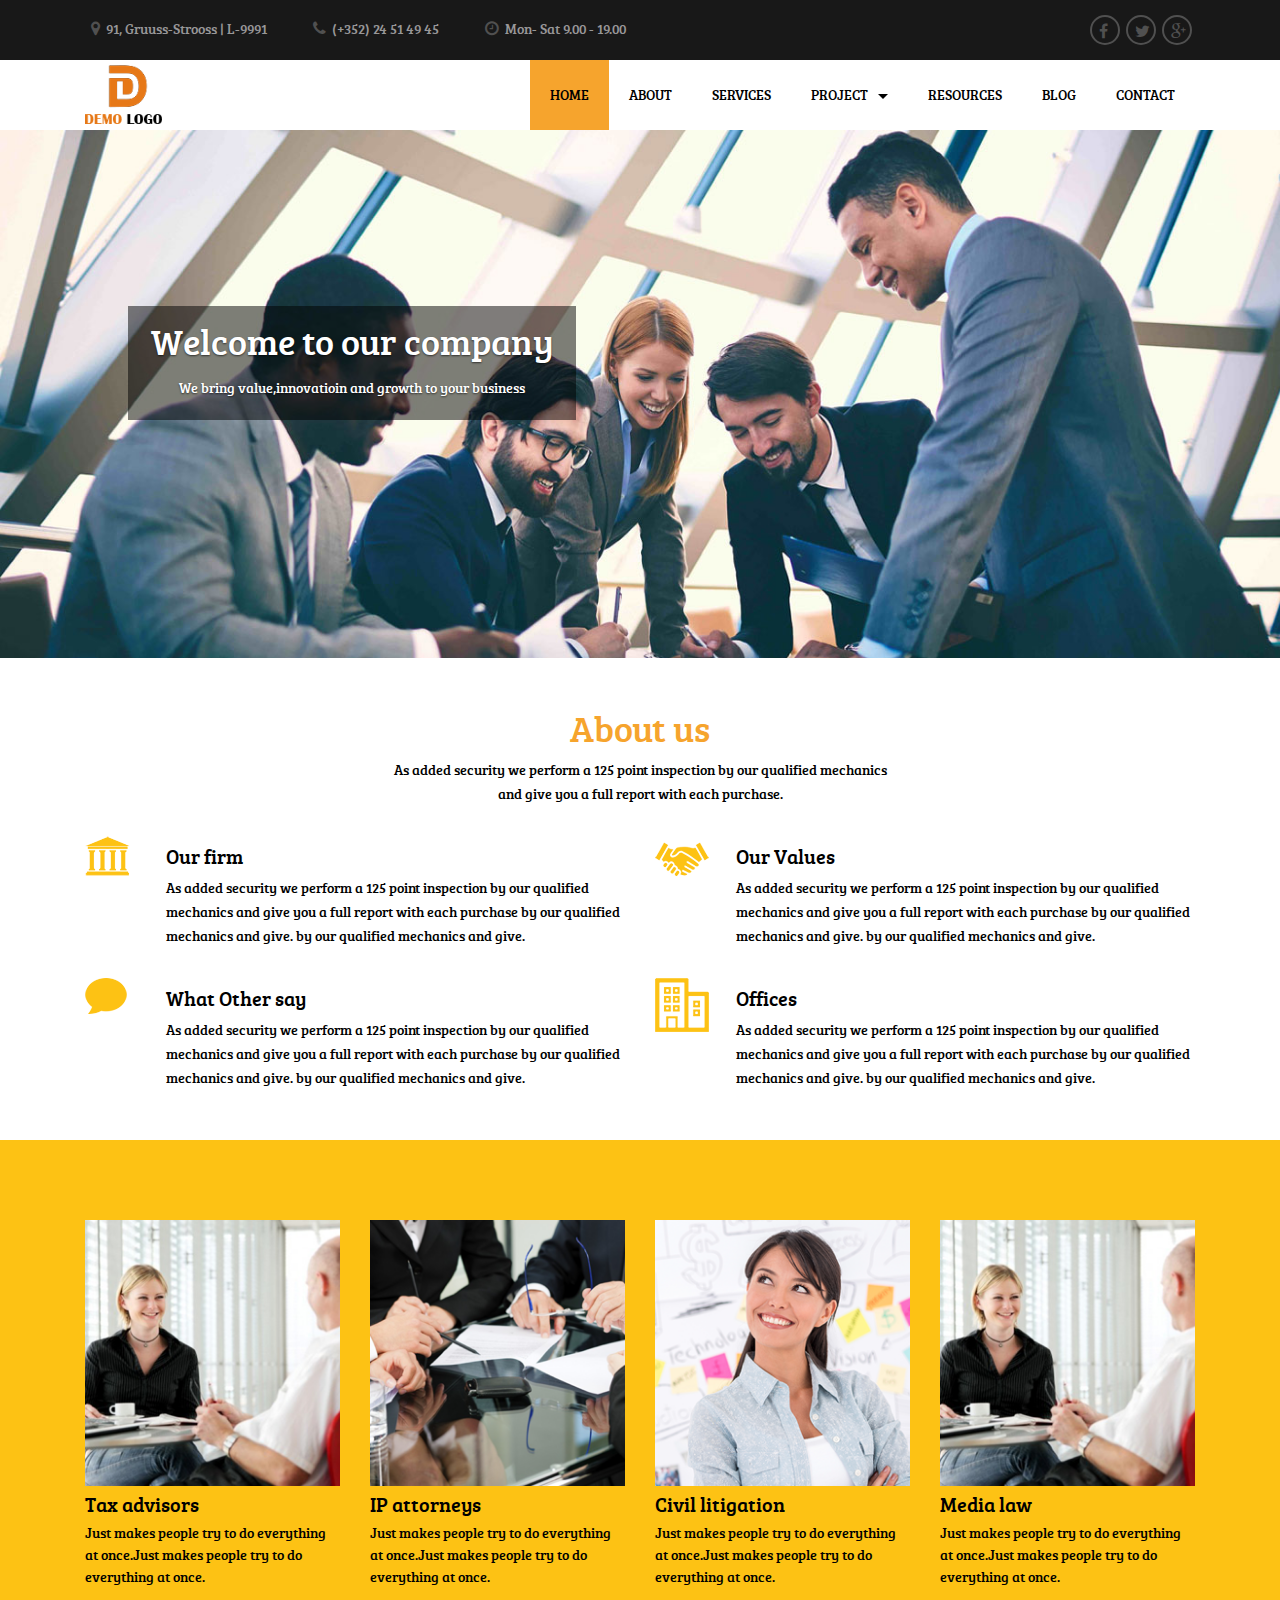
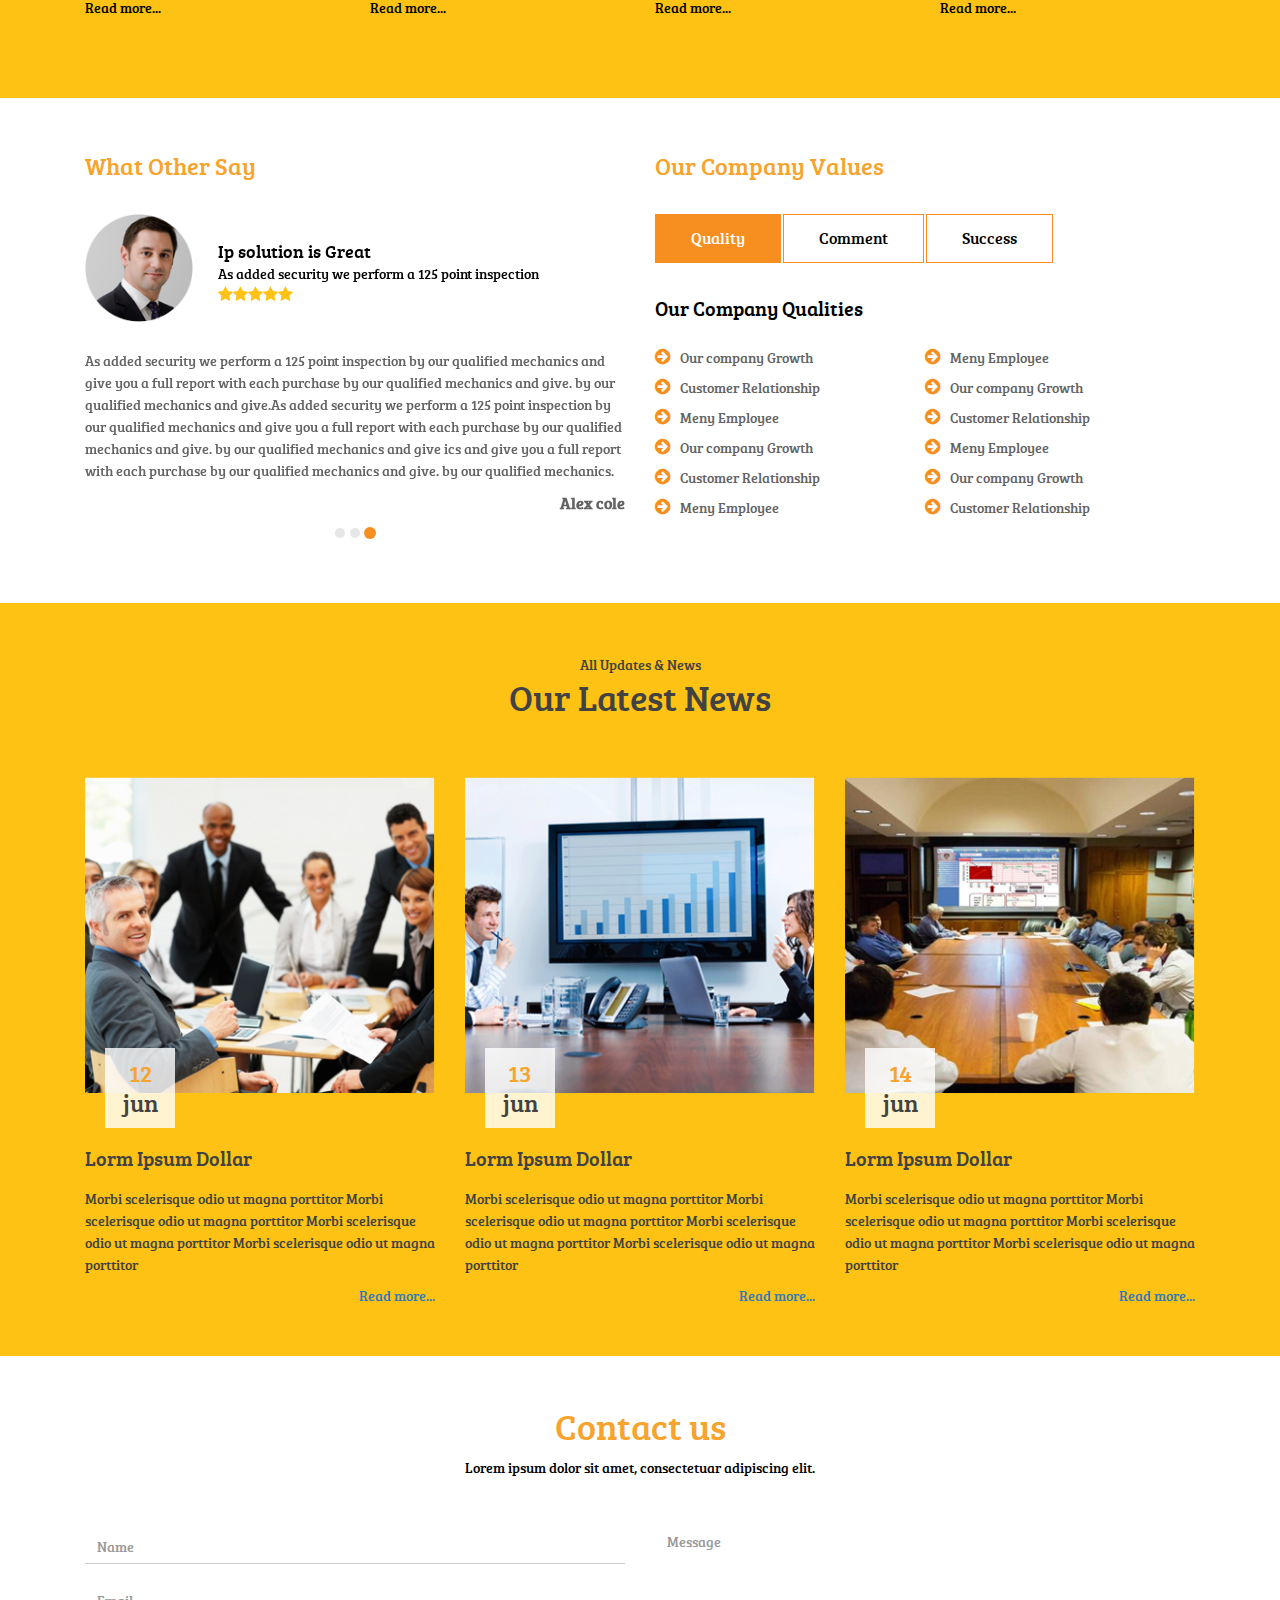
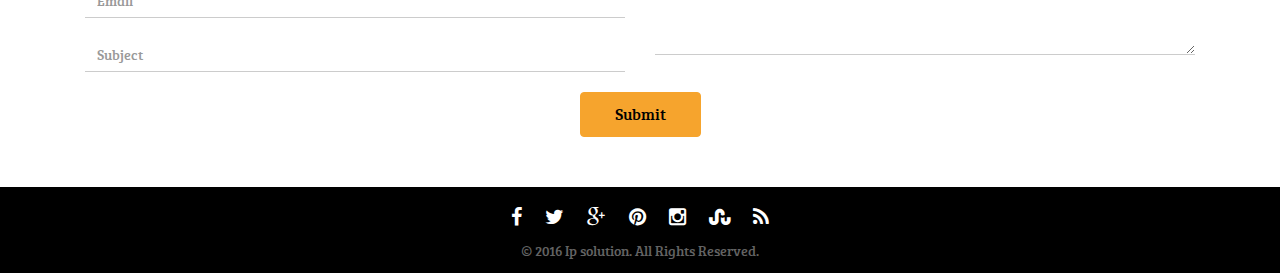
==== index.html @ 6294d2c2 "Avani Html" ====
<!DOCTYPE html>
<html lang="en">

<head>
    <meta charset="utf-8">
    <meta http-equiv="X-UA-Compatible" content="IE=edge">
    <meta name="viewport" content="width=device-width, initial-scale=1">
    <meta name="description" content="">
    <meta name="author" content="">
    <title>Consultancy</title>
    <!-- Bootstrap Core CSS -->
    <link href="css/bootstrap.min.css" rel="stylesheet"/>
    <!--font-style-->
    <link rel="stylesheet" href="fonts/font_style.css" type="text/css">
    <!--font-aswome-->
    <link rel="stylesheet" href="css/font-awesome.min.css" type="text/css">
    <!-- SmartMenus jQuery Bootstrap Addon CSS -->
	<link href="css/jquery_smartmenus_bootstrap.css" rel="stylesheet">
    <!--img hover style-->
    <link rel="stylesheet" href="css/img_hover_style.css">    
    <!-- Custom CSS -->
    <link href="css/style.css" rel="stylesheet"/>
    <!--responsive css-->
    <link rel="stylesheet" href="css/style_responsive.css" type="text/css"/>
    
    <!-- HTML5 shim and Respond.js for IE8 support of HTML5 elements and media queries -->
    <!-- WARNING: Respond.js doesn't work if you view the page via file:// -->
    <!--[if lt IE 9]>
      <script src="https://oss.maxcdn.com/html5shiv/3.7.2/html5shiv.min.js"></script>
      <script src="https://oss.maxcdn.com/respond/1.4.2/respond.min.js"></script>
    <![endif]-->
</head>
<body>

	<!--top header section-->
   	<div class="topheader_wrapper">
    	<div class="container">
        	<div class="col-lg-9 col-sm-9">
        		<div class="top_left">
                	<ul>
                    	<li><i class="fa fa-map-marker" aria-hidden="true"></i>91, Gruuss-Strooss  | L-9991</li>
                        <li><i class="fa fa-phone" aria-hidden="true"></i>(+352) 24 51 49 45</li>
                        <li><i class="fa fa-clock-o" aria-hidden="true"></i>Mon- Sat 9.00 - 19.00</li>
                    </ul> 
                </div>
            </div>
            <div class="col-lg-3 col-sm-3">
                <div class="top_right">
                    <ul>
                    	<li class="s1"><a href="#"><i class="fa fa-facebook"></i></a></li>
                        <li class="s2"><a href="#"><i class="fa fa-twitter"></i></a></li>
                        <li class="s3"><a href="#"><i class="fa fa-google-plus"></i></a></li>
                    </ul>
                </div>
            </div>	    
            <div class="clearfix"></div>
        </div>
    </div>
    
    <!--header section-->
    <div class="header_wrapper" data-spy="affix" data-offset-top="60">
    	<div class="container">
        	<div class="col-lg-3 col-sm-3">
            	<div class="logo">
                	<a href="index.html"><img src="images/icon/logo.png" alt="logo" class="img-responsive"></a>
                    <button type="button" class="navbar-toggle" data-toggle="collapse" data-target=".navbar-collapse">
                    	<span class="sr-only">Toggle navigation</span>
                        <span class="icon-bar"></span>
                        <span class="icon-bar"></span>
                        <span class="icon-bar"></span>
                    </button>
                </div>
            </div>
            <div class="col-lg-9 col-sm-9">
            	<div class="main_nav">
                	<div class="navbar-collapse collapse">
                    	<!-- nav -->   
                    	<ul class="nav navbar-nav">
                        	<li class="active"><a href="index.html">Home</a></li>                                                                                                                                                  
                            <li><a href="about.html">About</a></li>
                            <li><a href="service.html">Services</a></li>
                            <li><a href="project.html">Project<span class="caret"></span></a>
                            	<ul class="dropdown-menu">
                                	<li><a href="#">submenu_1</a></li>
                                    <li><a href="#">submenu_2</a></li>
                                    <li><a href="#">submenu_3</a></li>
                                    <li><a href="#">sub menu_4 <span class="caret"></span></a>
                                    	<ul class="dropdown-menu">
                                        	<li><a href="#">submenu_4.1</a></li>
                                            <li><a href="#">submenu_4.2</a></li>
                                            <li><a href="#">submenu_4.3</a></li>
                                            <li><a href="#">submenu_4.4</a></li>
                                  		</ul>
                                	</li>
                                    <li><a href="#">submenu_5</a></li>
                             	</ul>
                        	</li>
                             <li><a href="resource.html">Resources</a></li>
                            <li><a href="blog.html">Blog</a></li>
                            <li><a href="contact.html">Contact</a></li>
                        </ul>
                   	</div>
                </div>
            </div>
            <div class="clearfix"></div>
        </div>
    </div>
	   	
	<!--banner section-->
	<div class="banner_wrapper">
    	<div class="">
        	<div class="banner_wrap">
        		<div id="carousel-example-generic" class="carousel slide" data-ride="carousel">
                  	<!-- Indicators -->
                  	<!--<ol class="carousel-indicators">
                  		<li data-target="#carousel-example-generic" data-slide-to="0" class="active"></li>
                    	<li data-target="#carousel-example-generic" data-slide-to="1"></li>
                    	<li data-target="#carousel-example-generic" data-slide-to="2"></li>
                	</ol> --> 
                  <!-- Wrapper for slides -->
                  <div class="carousel-inner" role="listbox">
                    <div class="item active">
                      <img src="images/banner/slider1.jpg" alt="banner" class="img-responsive">
                      <div class="carousel-caption">
                     	<h3>Welcome to our company</h3>
                        <p>We bring value,innovatioin and growth to your business</p>	 	  	
                      </div>
                    </div>
                    <div class="item">
                      <img src="images/banner/slider1.jpg" alt="banner" class="img-responsive">
                      <div class="carousel-caption">
                        <h3>Welcome to our company</h3>
                        <p>We bring value,innovatioin and growth to your business</p>	 	
                      </div>
                    </div>                    
                  </div>
                
                  <!-- Controls -->
                  <!--<a class="left carousel-control" href="#carousel-example-generic" role="button" data-slide="prev">
                  <span class="banner_left_arrow" aria-hidden="true">
                    <img src="images/icon/carousel_left.png" alt="left-arrow" class="img-responsive">
                  </span>
                  <span class="sr-only">Previous</span>
                  </a>
                  <a class="right carousel-control" href="#carousel-example-generic" role="button" data-slide="next">
                  <span class="banner_right_arrow" aria-hidden="true">
                    <img src="images/icon/carousel_right.png" alt="right-arrow" class="img-responsive">
                  </span>
                  <span class="sr-only">Next</span>
                  </a>-->
                </div>
        	</div>
        </div>
    </div> 
    
   	<!--about section-->
   	<div class="aboutus_wrapper">
		<div class="container">
        	<h3>About us</h3>
            <p>As added security we perform a 125 point inspection by our qualified mechanics and give you a full report with each purchase.</p>
            <div class="aboutus_wrap">
            	<div class="col-lg-6 col-sm-6">
                	<div class="aboutus_box">
                    	<div class="aboutus_img">
                        	<img src="images/icon/a1.png" alt="images" class="img-responsive">
                        </div>
                        <div class="aboutus_content">
                        	<h4>Our firm</h4>
                            <p>As added security we perform a 125 point inspection by our qualified mechanics and give you a full report with each purchase by our qualified 
                            mechanics and give. by our qualified mechanics and give.</p>
                        </div>
                        <div class="clearfix"></div>
                    </div>
                </div>
                <div class="col-lg-6 col-sm-6">
                	<div class="aboutus_box">
                    	<div class="aboutus_img">
                        	<img src="images/icon/a2.png" alt="images" class="img-responsive">
                        </div>
                        <div class="aboutus_content">
                        	<h4>Our Values</h4>
                            <p>As added security we perform a 125 point inspection by our qualified mechanics and give you a full report with each purchase by our qualified 
                            mechanics and give. by our qualified mechanics and give.</p>
                        </div>
                        <div class="clearfix"></div>
                    </div>
                </div>
                <div class="col-lg-6 col-sm-6">
                	<div class="aboutus_box">
                    	<div class="aboutus_img">
                        	<img src="images/icon/a3.png" alt="images" class="img-responsive">
                        </div>
                        <div class="aboutus_content">
                        	<h4>What Other say</h4>
                            <p>As added security we perform a 125 point inspection by our qualified mechanics and give you a full report with each purchase by our qualified 
                            mechanics and give. by our qualified mechanics and give.</p>
                        </div>
                        <div class="clearfix"></div>
                    </div>
                </div>
                <div class="col-lg-6 col-sm-6">
                	<div class="aboutus_box">
                    	<div class="aboutus_img">
                        	<img src="images/icon/a4.png" alt="images" class="img-responsive">
                        </div>
                        <div class="aboutus_content">
                        	<h4>Offices</h4>
                            <p>As added security we perform a 125 point inspection by our qualified mechanics and give you a full report with each purchase by our qualified 
                            mechanics and give. by our qualified mechanics and give.</p>
                        </div>
                        <div class="clearfix"></div>
                    </div>
                </div>
                <div class="clearfix"></div>
            </div>
        </div>
	</div>
    
    <!--sevice section-->
    <div class="services_wrapper">
    	<div class="container">
        	<div class="col-lg-3 col-sm-6">
            	<div class="services_box">
                	<figure class="snip1136 color">
                      <img src="images/img/s1.png" alt="images" class="img-responsive"/>
                      <figcaption>
                        <div>
                          <h2>Tax advisors</h2>
                        </div>
                        <div>
                          <p>Just makes people try to do everything at once.</p>
                        </div><a href="#"></a>
                      </figcaption>
                    </figure>
                    <div class="services_content">	
                    	<h4>Tax advisors</h4>
                        <p>Just makes people try to do everything at once.Just makes people try to do everything at once.</p>
                        <a href="#">Read more...</a>
                    </div>
                    <div class="clearfix"></div>
                </div>
            </div>
            <div class="col-lg-3 col-sm-6">
            	<div class="services_box">
                	<figure class="snip1136 color">
                      <img src="images/img/s2.png" alt="images" class="img-responsive"/>
                      <figcaption>
                        <div>
                          <h2> IP attorneys</h2>
                        </div>
                        <div>
                          <p>Just makes people try to do everything at once.</p>
                        </div><a href="#"></a>
                      </figcaption>
                    </figure>
                    <div class="services_content">	
                    	<h4> IP attorneys</h4>
                        <p>Just makes people try to do everything at once.Just makes people try to do everything at once.</p>
                        <a href="#">Read more...</a>
                    </div>
                    <div class="clearfix"></div>
                </div>
            </div>
            <div class="col-lg-3 col-sm-6">
            	<div class="services_box">
                	<figure class="snip1136 color">
                      <img src="images/img/s3.png" alt="images" class="img-responsive"/>
                      <figcaption>
                        <div>
                          <h2>Civil litigation </h2>
                        </div>
                        <div>
                          <p>Just makes people try to do everything at once.</p>
                        </div><a href="#"></a>
                      </figcaption>
                    </figure>
                    <div class="services_content">	
                    	<h4>Civil litigation </h4>
                        <p>Just makes people try to do everything at once.Just makes people try to do everything at once.</p>
                        <a href="#">Read more...</a>
                    </div>
                    <div class="clearfix"></div>
                </div>
            </div>
            <div class="col-lg-3 col-sm-6">
            	<div class="services_box">
                	<figure class="snip1136 color">
                      <img src="images/img/s1.png" alt="images" class="img-responsive"/>
                      <figcaption>
                        <div>
                          <h2>Media law</h2>
                        </div>
                        <div>
                          <p>Just makes people try to do everything at once.</p>
                        </div><a href="#"></a>
                      </figcaption>
                    </figure>
                    <div class="services_content">	
                    	<h4>Media law</h4>
                        <p>Just makes people try to do everything at once.Just makes people try to do everything at once.</p>
                        <a href="#">Read more...</a>
                    </div>
                    <div class="clearfix"></div>
                </div>
            </div>
        </div>
    </div>
    
    <!--testimonials section-->
    <div class="testi_wrapper">
    	<div class="container">
        	<div class="col-lg-6 col-sm-12">
            	<div class="testi_wrap">
                	<h3>What Other Say</h3>
                	<div data-ride="carousel" class="carousel slide" id="carousel-example-generic1">
                      <!-- Indicators -->
                      <ol class="carousel-indicators">
                        <li class="" data-slide-to="0" data-target="#carousel-example-generic1"></li>
                        <li data-slide-to="1" data-target="#carousel-example-generic1" class=""></li>
                        <li data-slide-to="2" data-target="#carousel-example-generic1" class="active"></li>
                      </ol>
                      <!-- Wrapper for slides -->
                      <div role="listbox" class="carousel-inner">
                        <div class="item active">
                            <div class="testi_content">
                            	<div class="testi_heading">
                                	<div class="heading_left">
                                    	<img src="images/img/testi/t1.png" alt="images" class="img-responsive">
                                    </div>
                                    <div class="heading_right">
                                    	<h6>Ip solution is Great</h6>
                                        <p>As added security we perform a 125 point inspection</p>
                                        <ul>
                                        	<li><i class="fa fa-star" aria-hidden="true"></i></li>
                                            <li><i class="fa fa-star" aria-hidden="true"></i></li>
                                            <li><i class="fa fa-star" aria-hidden="true"></i></li>
                                            <li><i class="fa fa-star" aria-hidden="true"></i></li>
                                            <li><i class="fa fa-star" aria-hidden="true"></i></li>
                                        </ul>
                                    </div>
                                    <div class="clearfix"></div>
                                </div>
                                <div class="testi_text">
                                	<p>As added security we perform a 125 point inspection by our qualified mechanics and give you a full report with each purchase by our qualified mechanics and give. by our qualified mechanics and give.As added security we perform a 125 point inspection by our qualified mechanics and give you a full report with each purchase by our qualified mechanics and give. by our qualified mechanics and give ics and give you a full report with each purchase by our qualified mechanics and give. by our qualified mechanics.</p>
                                    <p class="author">Alex cole</p>
                                </div>
                                <div class="clearfix"></div>   
                            </div>
                        </div>
                        <div class="item">
                            <div class="testi_content">
                            	<div class="testi_heading">
                                	<div class="heading_left">
                                    	<img src="images/img/testi/t1.png" alt="images" class="img-responsive">
                                    </div>
                                    <div class="heading_right">
                                    	<h6>Ip solution is Great</h6>
                                        <p>As added security we perform a 125 point inspection</p>
                                        <ul>
                                        	<li><i class="fa fa-star" aria-hidden="true"></i></li>
                                            <li><i class="fa fa-star" aria-hidden="true"></i></li>
                                            <li><i class="fa fa-star" aria-hidden="true"></i></li>
                                            <li><i class="fa fa-star" aria-hidden="true"></i></li>
                                            <li><i class="fa fa-star" aria-hidden="true"></i></li>
                                        </ul>
                                    </div>
                                    <div class="clearfix"></div>
                                </div>
                                <div class="testi_text">
                                	<p>As added security we perform a 125 point inspection by our qualified mechanics and give you a full report with each purchase by our qualified mechanics and give. by our qualified mechanics and give.As added security we perform a 125 point inspection by our qualified mechanics and give you a full report with each purchase by our qualified mechanics and give. by our qualified mechanics and give ics and give you a full report with each purchase by our qualified mechanics and give. by our qualified mechanics.</p>
                                    <p class="author">Alex cole</p>
                                </div>
                                <div class="clearfix"></div>   
                            </div>
                        </div>
                        <div class="item">
                            <div class="testi_content">
                            	<div class="testi_heading">
                                	<div class="heading_left">
                                    	<img src="images/img/testi/t1.png" alt="images" class="img-responsive">
                                    </div>
                                    <div class="heading_right">
                                    	<h6>Ip solution is Great</h6>
                                        <p>As added security we perform a 125 point inspection</p>
                                        <ul>
                                        	<li><i class="fa fa-star" aria-hidden="true"></i></li>
                                            <li><i class="fa fa-star" aria-hidden="true"></i></li>
                                            <li><i class="fa fa-star" aria-hidden="true"></i></li>
                                            <li><i class="fa fa-star" aria-hidden="true"></i></li>
                                            <li><i class="fa fa-star" aria-hidden="true"></i></li>
                                        </ul>
                                    </div>
                                    <div class="clearfix"></div>
                                </div>
                                <div class="testi_text">
                                	<p>As added security we perform a 125 point inspection by our qualified mechanics and give you a full report with each purchase by our qualified mechanics and give. by our qualified mechanics and give.As added security we perform a 125 point inspection by our qualified mechanics and give you a full report with each purchase by our qualified mechanics and give. by our qualified mechanics and give ics and give you a full report with each purchase by our qualified mechanics and give. by our qualified mechanics.</p>
                                    <p class="author">Alex cole</p>
                                </div>
                                <div class="clearfix"></div>   
                            </div>
                        </div>
                      </div>
                    </div>
            	</div>
            </div>
            <div class="col-lg-6 col-sm-12">
            	<div class="company_wrap">
                	<h3>Our Company Values</h3>
                      <ul class="nav nav-pills">
                        <li class="active"><a data-toggle="pill" href="#tab1">Quality</a></li>
                        <li><a data-toggle="pill" href="#tab2">Comment</a></li>
                        <li><a data-toggle="pill" href="#tab3">Success</a></li>
                      </ul>
                      <div class="tab-content">
                        <div id="tab1" class="tab-pane fade in active">
                          <h6>Our Company Qualities</h6>
                          <ul>
                          	<li><i class="fa fa-arrow-circle-right" aria-hidden="true"></i>Our company Growth</li>
                            <li><i class="fa fa-arrow-circle-right" aria-hidden="true"></i>Meny Employee</li>
                            <li><i class="fa fa-arrow-circle-right" aria-hidden="true"></i>Customer Relationship</li>
                            <li><i class="fa fa-arrow-circle-right" aria-hidden="true"></i>Our company Growth</li>
                            <li><i class="fa fa-arrow-circle-right" aria-hidden="true"></i>Meny Employee</li>
                            <li><i class="fa fa-arrow-circle-right" aria-hidden="true"></i>Customer Relationship</li>
                            <li><i class="fa fa-arrow-circle-right" aria-hidden="true"></i>Our company Growth</li>
                            <li><i class="fa fa-arrow-circle-right" aria-hidden="true"></i>Meny Employee</li>
                            <li><i class="fa fa-arrow-circle-right" aria-hidden="true"></i>Customer Relationship</li>
                            <li><i class="fa fa-arrow-circle-right" aria-hidden="true"></i>Our company Growth</li>
                            <li><i class="fa fa-arrow-circle-right" aria-hidden="true"></i>Meny Employee</li>
                            <li><i class="fa fa-arrow-circle-right" aria-hidden="true"></i>Customer Relationship</li>
                          </ul>
                          <div class="clearfix"></div>
                        </div>
                        <div id="tab2" class="tab-pane fade">
                          <h6>Menu 1</h6>
                          <p>Ut enim ad minim veniam, quis nostrud exercitation ullamco laboris nisi ut aliquip ex ea commodo consequat.</p>
                        </div>
                        <div id="tab3" class="tab-pane fade">
                          <h6>Menu 2</h6>
                          <p>Sed ut perspiciatis unde omnis iste natus error sit voluptatem accusantium doloremque laudantium, totam rem aperiam.</p>
                        </div>
                      </div>
                </div>
            </div>
            <div class="clearfix"></div>
        </div>
    </div>
    
    <!--news section-->
    <div class="news_wrapper">
    	<div class="container">
        	<p>All Updates & News</p>
            <h3>Our Latest News</h3>
            <div class="news_wrap">
            	<div class="col-lg-4 col-sm-4">
                	<div class="news_box">
                    	<div class="news_img">
                        	<img src="images/img/news1.png" alt="images" class="img-responsive">
                        </div>
                        <div class="news_content">
                        	<h4><span>12</span><br>jun</h4>
                        	<h6>Lorm Ipsum Dollar</h6>
                            <p>Morbi scelerisque odio ut magna porttitor Morbi scelerisque odio ut magna porttitor Morbi scelerisque odio ut magna porttitor Morbi scelerisque odio ut magna porttitor</p>
                            <a href="#">Read more...</a>
                        </div>
                        <div class="clearfix"></div>
                    </div>
                </div>
                <div class="col-lg-4 col-sm-4">
                	<div class="news_box">
                    	<div class="news_img">
                        	<img src="images/img/news2.png" alt="images" class="img-responsive">
                        </div>
                        <div class="news_content">
                        	<h4><span>13</span><br>jun</h4>
                        	<h6>Lorm Ipsum Dollar</h6>
                            <p>Morbi scelerisque odio ut magna porttitor Morbi scelerisque odio ut magna porttitor Morbi scelerisque odio ut magna porttitor Morbi scelerisque odio ut magna porttitor</p>
                            <a href="#">Read more...</a>
                        </div>
                        <div class="clearfix"></div>
                    </div>
                </div>
                <div class="col-lg-4 col-sm-4">
                	<div class="news_box">
                    	<div class="news_img">
                        	<img src="images/img/news3.png" alt="images" class="img-responsive">
                        </div>
                        <div class="news_content">
                        	<h4><span>14</span><br>jun</h4>
                        	<h6>Lorm Ipsum Dollar</h6>
                            <p>Morbi scelerisque odio ut magna porttitor Morbi scelerisque odio ut magna porttitor Morbi scelerisque odio ut magna porttitor Morbi scelerisque odio ut magna porttitor</p>
                            <a href="#">Read more...</a>
                        </div>
                        <div class="clearfix"></div>
                    </div>
                </div>
                <div class="clearfix"></div>
            </div>
        </div>
    </div>
    
    <!--contact-us section-->
    <div class="contactus_wrapper">
    	<div class="container">
        	<h3>Contact us</h3>
            <p>Lorem ipsum dolor sit amet, consectetuar adipiscing elit.</p>
            <div class="contactus_Wrap">
            	<form>
                	<div class="col-lg-6 col-sm-6">
                    	<div class="form_box">
                        	<div class="form-group">
                            	<label for="name" class="sr-only">name</label>
                                <input type="text" class="form-control" id="" placeholder="Name">
                           	</div>
                            <div class="form-group">
                            	<label for="email" class="sr-only">Email</label>
                                <input type="email" class="form-control" id="" placeholder="Email">
                           	</div>
                            <div class="form-group">
                            	<label for="Subject" class="sr-only">Subject</label>
                                <input type="text" class="form-control" id="" placeholder="Subject">
                           	</div>
                        </div>
                    </div>
                    <div class="col-lg-6 col-sm-6">
                    	<div class="form_box">
                        	 <div class="form-group">
                            	<label for="Message" class="sr-only">Message</label>
                                <textarea class="form-control" rows="6" placeholder="Message"></textarea>
                           	</div>
                        </div>
                    </div>
                    <div class="clearfix"></div>		
                  <button type="submit" class="btn btn-default">Submit</button>
                </form>
            </div>
        </div>
    </div>
    
    <!--footer section-->
    <div class="footer_wrapper">
    	<div class="container">
        	<ul>
            	<li><a href="#"><i class="fa fa-facebook"></i></a></li>
                <li><a href="#"><i class="fa fa-twitter"></i></a></li>
                <li><a href="#"><i class="fa fa-google-plus"></i></a></li>
                <li><a href="#"><i class="fa fa-pinterest"></i></a></li>
                <li><a href="#"><i class="fa fa-instagram"></i></a></li>
                <li><a href="#"><i class="fa fa-stumbleupon"></i></a></li>
                <li><a href="#"><i class="fa fa-rss"></i></a></li>
            </ul>
            <p>© 2016 Ip solution. All Rights Reserved.</p>
        </div>
    </div>

	<!-- jQuery -->
    <script src="js/jquery-1.9.1.min.js"></script>
    <!-- Bootstrap Core JavaScript -->
    <script src="js/bootstrap.min.js"></script>
    <!-- SmartMenus jQuery plugin -->
	<script type="text/javascript" src="js/jquery_smartmenus.js"></script>
    <!-- SmartMenus jQuery Bootstrap Addon -->
	<script type="text/javascript" src="js/jquery_smartmenus_bootstrap.js"></script>
    
   	<!--scroll to top-->
	<script src="js/scroll_to_top.js"></script> 
    <!--custom js-->
    <script src="js/custom.js" type="text/javascript"></script>

</body>
</html>
---- fonts/font_style.css ----
/* Generated by Font Squirrel (https://www.fontsquirrel.com) on July 4, 2016 */

@font-face {
    font-family: 'glyphicons-halflings-regular';
    src: url('glyphicons-halflings-regular-webfont.eot');
    src: url('glyphicons-halflings-regular-webfont.eot?#iefix') format('embedded-opentype'),
         url('glyphicons-halflings-regular-webfont.woff2') format('woff2'),
         url('glyphicons-halflings-regular-webfont.woff') format('woff'),
         url('glyphicons-halflings-regular-webfont.ttf') format('truetype'),
         url('glyphicons-halflings-regular-webfont.svg#rbno3.1black') format('svg');
    font-weight: normal;
    font-style: normal;

}



@font-face {
    font-family: 'bree_serifregular';
    src: url('breeserif-regular-webfont.woff2') format('woff2'),
         url('breeserif-regular-webfont.woff') format('woff');
    font-weight: normal;
    font-style: normal;

}
---- css/img_hover_style.css ----
/* Included color classes.. 
	.red 
	.blue 
	.yellow 
	.green
	.orange
	.navy
*/
@import url(https://fonts.googleapis.com/css?family=Raleway:400,500,800);
figure.snip1136 {
  color: #fff;
  position: relative;
  float: left;
  overflow: hidden;
  margin:0px;
  width: 100%;
  background: #000000;
  text-align: center;
}
figure.snip1136 * {
  -webkit-box-sizing: border-box;
  box-sizing: border-box;
}
figure.snip1136 img {
  opacity: 1;
  width: 100%;
  -webkit-transition: opacity 0.35s;
  transition: opacity 0.35s;
}
figure.snip1136 figcaption {
  position: absolute;
  bottom: 0;
  left: 0;
  width: 100%;
  height: 100%;
}
figure.snip1136 figcaption > div {
  height: 50%;
  overflow: hidden;
  width: 100%;
  position: relative;
}
figure.snip1136 h2,
figure.snip1136 p {
  margin: 0;
  opacity: 0;
  padding: 0 30px;
  position: absolute;
  width: 100%;
  left: 0;
  -webkit-transition: opacity 0.4s, -webkit-transform 0.4s;
  transition: opacity 0.4s,-webkit-transform 0.4s,-moz-transform 0.4s,-o-transform 0.4s,transform 0.4s;
}
figure.snip1136 h2 {
  display: inline-block;
  font-weight: 800;
  text-transform: uppercase;
  bottom: 0;
  -webkit-transform: translate3d(0%, 150%, 0) rotate(20deg);
  transform: translate3d(0%, 150%, 0) rotate(20deg);
  -webkit-transition-delay: 0s;
  transition-delay: 0s;
  font-size:24px;
}
figure.snip1136 p {
  -webkit-transform: translate3d(0%, -150%, 0) rotate(20deg);
  transform: translate3d(0%, -150%, 0) rotate(20deg);
  -webkit-transition-delay: 0s;
  transition-delay: 0s;
  font-size:14px;
}
figure.snip1136 a {
  left: 0;
  right: 0;
  top: 0;
  bottom: 0;
  position: absolute;
  color: #ffffff;
}
figure.snip1136.color {
  background-color:rgba(0,0,0,0.5);
}

figure.snip1136:hover img,
figure.snip1136.hover img {
  opacity: 0.3;
  -webkit-filter: grayscale(100%);
  filter: grayscale(100%);
}
figure.snip1136:hover figcaption h2,
figure.snip1136.hover figcaption h2,
figure.snip1136:hover figcaption p,
figure.snip1136.hover figcaption p {
  -webkit-transform: translate3d(0%, 0%, 0) rotate(0deg);
  transform: translate3d(0%, 0%, 0) rotate(0deg);
}
figure.snip1136:hover figcaption h2,
figure.snip1136.hover figcaption h2 {
  opacity: 1;
}
figure.snip1136:hover figcaption p,
figure.snip1136.hover figcaption p {
  opacity: 1;
}
---- css/style.css ----
/* portfolio name : consultancy */
/* design by sanjib on 04.07.2016 */
*{ padding:0px; margin:0px}
body { width: 100%; height: 100%;}
html { width: 100%; height: 100%;}
.less_pad{ padding:0px !important;}
.less_lt{ padding-left:0px !important;}
.less_rt{ padding:0px !important;}

a:focus, a:hover {text-decoration: none;}
a:focus {outline: none; outline-offset: 0px;}
.btn.active.focus, .btn.active:focus, .btn.focus, .btn.focus:active, .btn:active:focus, .btn:focus {outline: none; outline-offset: 0px;}
input, button, select, textarea{ font-family:;}
.table{ font-family:; font-size:14px;}
h1, h2, h3, h4, h5, h6, p{ padding:0px; margin:0px;}
.affix {
      top:0;
      width: 100%;
      z-index: 9999 !important;
	  background:#FFF;
  }
  .affix + .banner_wrapper, .affix + .about_wrappers, .affix + .service_wrapper, .affix + .project_wrapper, .affix + .blog_wrapper, .affix + .contact_wrapper, .affix + .resource_wrapper  {
     position: relative;
     margin-top: 70px;
  }
/*......................................home page........................................*/
/*top-header section start*/
.topheader_wrapper{
	width:100%;
	padding:15px 0px;
	margin:0px;
	float:left;
	background:#181818;
	font-family: 'bree_serifregular';	
}
.topheader_wrapper .top_left{
	width:100%;
	padding:0px;
	margin:0px;
	float:left;	
}
.top_left ul{
	width:100%;
	padding:0px;
	margin:0px;
	float:left;	
}
.top_left ul li{
	list-style:none;
	float:left;
	padding:0px;
	margin-right:40px;
	font-size:14px;
	color:#989798;	
}
.top_left ul li i{
	color: #505050 ;
    font-size: 16px;
    margin: 0;
    padding: 5px 6px;
}
.topheader_wrapper .top_right{
	width:100%;
	padding:0px;
	margin:0px;
	float:left;	
}
.top_right ul{
	float:right;
	padding:0px;
	margin:0px;
	list-style:none;
}
.top_right ul li{
	background:transparent;
    border-radius:50%;
	border:2px solid #505050;
    float: left;
    height: 30px;
    margin: 0 3px;
    padding: 0;
    width: 30px;
}
.top_right ul li i{
	color: #505050 ;
    font-size: 16px;
    margin: 0;
    padding: 6px 7px;
}
.top_right ul li.s1:hover{
	background:#3B5998;
	border:2px solid #3B5998;	
}
.top_right ul li.s2:hover{
	background:#2caae1;
	border:2px solid #2caae1;
}
.top_right ul li.s3:hover{
	background:#900;
	border:2px solid #900;	
}
.top_right ul li.s1:hover i, .top_right ul li.s2:hover i, .top_right ul li.s3:hover i{
	color:#FFF;	
}
/*top-header section end*/

/*header section start*/
.header_wrapper{
	width:100%;
	padding:0px;
	margin:0px;
	float:left;	
	-webkit-box-shadow:9px 15px 5px -17px rgba(130, 130, 130, 1);
	-moz-box-shadow: 9px 15px 5px -17px rgba(130, 130, 130, 1);
	box-shadow:9px 15px 5px -17px rgba(130, 130, 130, 1);
	-o-box-shadow:9px 15px 5px -17px rgba(130, 130, 130, 1);
	-ms-box-shadow:9px 15px 5px -17px rgba(130, 130, 130, 1);
	font-family: 'bree_serifregular';	
}
.header_wrapper .logo{
	width:100%;
	padding:5px 0px;
	margin:0px;
	float:left;	
}
.header_wrapper .logo img{
	width:30%;
	padding:0px;
	margin:0px;	
}
.header_wrapper .main_nav{
	width:100%; 
	padding:0px;
	margin:0px; 
	float:left;
	background:#FFF;
}
.main_nav .navbar-nav {
    margin:0px;
    padding: 0;
    width: auto;
	float:right;
	text-align:center;
}
.navbar-collapse{
	padding:0px;
	margin:0px;	
}
.navbar-nav > li {
	display:inline-block;
    margin:0px;
    padding:0px;
	width:auto;
}
.navbar-nav > li:last-child{
	padding-right:0px;	
}
.navbar-nav > li > a{
	padding:25px 20px;
	margin:0px;
	font-size:14px;
	color:#000;
	text-transform:uppercase;
}
.navbar-nav > li.active a{
	background:#f6a42d;
}
.navbar-nav > li > a:hover {
    background:#f6a42d;
}
.nav .open > a, .nav .open > a:focus, .nav .open > a:hover {
    background-color: #f6a42d;
}
.dropdown-menu > li > a {
    clear: both;
    color: #333;
    display: block;
    font-weight: 400;
    line-height: 1.42857;
    padding: 10px 20px;
    white-space: nowrap;
	border-bottom:none !important;
	background-color:transparent !important;
}
.dropdown-menu > li > a:focus, .dropdown-menu > li > a:hover {
    background-color: #eee !important;
    color: #000;
    text-decoration: none;
}
.navbar-nav .open .dropdown-menu .dropdown-header, .navbar-nav .open .dropdown-menu > li > a {
    padding: 10px 15px;
}
.caret {
    border-left: 5px solid transparent;
    border-right: 5px solid transparent;
    border-top: 5px dashed;
    display: inline-block;
    height: 0;
    margin-left: 10px;
    vertical-align: middle;
    width: 0;
}
/* header section end*/

/*banner section start*/
.banner_wrapper{
	float:left;
	margin:0px;
	padding:0px;
	width:100%;	
	font-family: 'bree_serifregular';	
}
.banner_wrapper .banner_wrap{
	float:left;
	margin:0px;
	padding:0px;
	width:100%;	
	position:relative;
}
.carousel-inner > .item > img,
  .carousel-inner > .item > a > img {
      width: 100%;
      margin: auto;
}
.banner_wrapper .carousel-caption {
    background: rgba(0, 0, 0, 0.5) none repeat scroll 0 0;
    bottom: 45%;
    display: block;
    left: 10%;
    padding: 20px;
    right: 0;
    width: 35%;
}
.carousel-caption h3 {
    color: #fff;
    font-size: 36px;
    line-height: 30px;
    margin:0px 0px 20px;
    padding: 0;
}
.carousel-caption p{
	font-size:14px;
	color:#FFF;
	padding:0px;
	margin:0px;
	line-height:24px;	
}
.banner_left_arrow img {
    left: 50px;
    margin: 0;
    padding: 23px;
    position: relative;
    top:0px;
    width: 30%;
    z-index: 9999;
}
.banner_right_arrow img {
    right:50px;
    margin: 0;
    padding:23px;
    position: relative;
    top:0px;
    width: 30%;
	float:right;
	z-index:9999;
}
.carousel-control.left {
    background: none;
	top:45%;
}
.carousel-control.right {
    background: none;
	top:45%;
}
.banner_wrapper .carousel-indicators li {
    background-color: #FFF;
    border: none;
    border-radius: 10px;
    cursor: pointer;
    display: inline-block;
    height: 12px;
    margin: 1px;
    text-indent: -999px;
    width: 12px;
}
.banner_wrapper .carousel-indicators .active {
    background-color: #0082cb;
    height: 14px;
    margin: 0;
    width: 14px;
}
/*banner section end*/

/*about section start*/
.aboutus_wrapper{
	width:100%;
	padding:0px;
	margin:50px 0px;
	float:left;	
	font-family: 'bree_serifregular';	
}
.aboutus_wrapper h3 {
    color: #f6a42d;
    font-size: 36px;
    line-height: 40px;
    margin: 0 0 10px;
    padding: 0;
    text-align: center;
}
.aboutus_wrapper p {
    color: #000;
    font-size: 14px;
    line-height: 24px;
    margin: 0 auto;
    padding: 0;
    text-align: center;
    width: 45%;
}
.aboutus_wrapper .aboutus_wrap{
	width:100%;
	padding:0px;
	margin:0px;
	float:left;	
}
.aboutus_wrap .aboutus_box{
	width:100%;
	padding:0px;
	margin:30px 0px 0px;
	float:left;
}
.aboutus_box .aboutus_img{
	width:15%;
	padding:0px;
	margin:0px;
	float:left;
}
.aboutus_img img{
	width:auto;
	padding:0px;
	margin:0px;
}
.aboutus_box .aboutus_content{
	width:85%;
	padding:0px;
	margin:0px;
	float:left;
}
.aboutus_content h4{
	font-size:20px;
	padding:0px;
	margin:0px;
	text-align:left;
	color:#000;	
	line-height:40px;
}
.aboutus_content p {
    color: #000;
    font-size: 14px;
    line-height: 24px;
    margin: 0 ;
    padding: 0;
    text-align: left;
	width:100%;
}
/*about section end*/

/*service section start*/
.services_wrapper{
	width:100%;
	padding:50px 0px;
	margin:0px;
	float:left;
	font-family: 'bree_serifregular';	
	background:#fdc214;
}
.services_wrapper .services_box{
	width:100%;
	padding:0px;
	margin:30px 0px;
	float:left;
}
.services_box .services_content{
	width:100%;
	padding:0px;
	margin:0px auto;
	float:left;
}
.services_content h4{
	font-size:20px;
	padding:0px;
	margin:0px;
	text-align:left;
	color:#000;	
	line-height:36px;
}
.services_content p{
	font-size:14px;
	padding:0px;
	margin:0px 0px 10px;
	text-align:left;
	color:#000;	
	line-height:22px;
}
.services_content a{
	font-size:14px;
	padding:0px;
	margin:0px;
	text-align:left;
	color:#000 ;	
}
/*service section end*/

/*testimonials section start*/
.testi_wrapper{
	width:100%;
	padding:0px;
	margin:0px;
	float:left;	
	font-family: 'bree_serifregular';	
}
.testi_wrapper .testi_wrap{
	width:100%;
	padding:0px;
	margin:50px 0px;
	float:left;	
}
.testi_wrap h3{
	font-size:24px;
	padding:0px;
	margin:0px 0px 30px;
	text-align:left;
	color:#f6a42d ;	
	line-height:36px;
}
.testi_wrap .testi_content{
	width:100%;
	padding:0px;
	margin:0px;
	float:left;	
}
.testi_content .testi_heading{
	width:100%;
	padding:0px;
	margin:0px 0px 20px;
	float:left;
}
.testi_heading .heading_left{
	width:20%;
	padding:0px;
	margin:0px;
	float:left;
}	
.heading_left img{
	width:auto;
	padding:0px;
	margin:0px;
}	
.testi_heading .heading_right{
	width:80%;
	padding:25px;
	margin:0px;
	float:left;
}	
.testi_wrap h6{
	font-size:18px;
	padding:0px;
	margin:0px;
	text-align:left;
	color:#000 ;	
	line-height:24px;
}
.testi_wrap p{
	font-size:14px;
	padding:0px;
	margin:0px;
	text-align:left;
	color:#000 ;	
	line-height:22px;
}
.testi_wrap ul{
	width:100%;
	padding:0px;
	margin:0px;
	float:left;	
}
.testi_wrap ul li{
	list-style:none;
	float:left;
	padding:0px;
	margin:0px;	
}
.testi_wrap ul li i{
	color:#fdc214;
	font-size:16px;
	padding:0px;
	margin:0px;	
}
.testi_content .testi_text{
	width:100%;
	padding:0px;
	margin:0px 0px 20px;
	float:left;
}	
.testi_text p{
	font-size:14px;
	padding:0px;
	margin:0px;
	text-align:left;
	color:#636363 ;	
	line-height:22px;
}
.testi_text p.author{
	font-size:16px;
	padding:0px;
	margin:10px 0px;
	text-align:right;
	color:#636363 ;	
	line-height:22px;
	font-weight:bold;
}
.testi_wrap .carousel-indicators {
    bottom: 0;
    left: 0;
    margin: 0 auto;
    position: absolute;
    text-align: center;
    width: 100%;
}
.testi_wrap .carousel-indicators li {
    background: #e6e6e6 none repeat scroll 0 0;
    border: medium none;
    border-radius: 10px;
    cursor: pointer;
    display: inline-block;
    height: 10px;
    margin: 1px;
    text-indent: -999px;
    width: 10px;
}
.testi_wrap .carousel-indicators .active {
    background-color: #f78f20;
    height: 12px;
    margin: 0;
    width: 12px;
}
.testi_wrapper .company_wrap{
	width:100%;
	padding:0px;
	margin:50px 0px;
	float:left;	
}
.company_wrap h3{
	font-size:24px;
	padding:0px;
	margin:0px 0px 30px;
	text-align:left;
	color:#f6a42d ;	
	line-height:36px;
}
.company_wrap .nav-pills {
    
}
.company_wrap .nav > li > a {
    border-radius: 0;
    display: block;
    font-size: 16px;
    padding: 12px 35px;
    position: relative;
	color:#000;
	border:1px solid #f78f20;
}
.company_wrap .nav-pills > li.active > a, .company_wrap .nav-pills > li.active > a:focus, .company_wrap .nav-pills > li.active > a:hover {
    background-color: #f78f20;
    color: #fff;
}
.nav > li > a:focus, .nav > li > a:hover {
    background-color: #f78f20;
    color: #fff;
}
.company_wrap .tab-content {
    padding: 30px 0;
	margin:0px;
	width:100%;
	float:left;
}
.tab-content h6{
	font-size:20px;
	padding:0px;
	margin:0px 0px 20px;
	text-align:left;
	color:#000 ;	
	line-height:30px;
}
.tab-content ul{
	width:100%;
	padding:0px;
	margin:0px;
	float:left;	
}
.tab-content ul li{
	float:left;
	width:50%;
	margin:0px;
	padding:5px 0px;
	font-size:14px;
	color:#636363;
	list-style:none;
}
.tab-content ul li i{
	color:#f78f20;
	font-size:18px;
	margin-right:10px;	
}
/*testimonials section end*/

/*news section start*/
.news_wrapper{
	width:100%;
	padding:50px 0px 0px;
	margin:0px;
	float:left;
	background:#fdc214;	
	font-family: 'bree_serifregular';	
}
.news_wrapper p {
    color: #424242;
    font-size: 14px;
    line-height: 24px;
    margin: 0px;
    padding: 0;
    text-align: center;
    width:100%;
}
.news_wrapper h3 {
    color: #424242;
    font-size: 36px;
    line-height: 40px;
    margin: 0 0 10px;
    padding: 0;
    text-align: center;
}
.news_wrapper .news_wrap{
	width:100%;
	padding:0px;
	margin:0px;
	float:left;
}
.news_wrap .news_box{
	width:100%;
	padding:0px;
	margin:50px 0px;
	float:left;
}
.news_box .news_img{
	width:100%;
	padding:0px;
	margin:0px;
	float:left;
}
.news_img img{
	width:100%;
	padding:0px;
	margin:0px;
}
.news_box .news_content{
	width:100%;
	padding:0px;
	margin:0px;
	float:left;
}
.news_content h4 {
    background: rgba(255, 255, 255, 0.8) none repeat scroll 0 0;
    color: #424242;
    font-size: 24px;
    line-height: 30px;
    margin: -45px 20px 0;
    padding: 10px;
    text-align: center;
    width: 20%;
}
.news_content h4 span{
	color:#f6a42d ;	
}
.news_content h6 {
    color: #424242;
    font-size: 20px;
    line-height: 30px;
    margin: 15px 0;
    padding: 0;
    text-align: left;
}
.news_content p {
    color: #424242;
    font-size: 14px;
    line-height: 22px;
    margin: 0px 0px 10px;
    padding: 0;
    text-align: left;
}
.news_content a{
	font-size:14px;
	color:#337ab7;
	float:right;	
}
/*news section end*/
	
/*contact-us section start*/
.contactus_wrapper{
	width:100%;
	padding:0px;
	margin:50px 0px;
	float:left;	
	font-family: 'bree_serifregular';	
}
.contactus_wrapper h3 {
    color: #f6a42d;
    font-size: 36px;
    line-height: 40px;
    margin: 0 0 10px;
    padding: 0;
    text-align: center;
}
.contactus_wrapper p {
    color: #000;
    font-size: 14px;
    line-height: 24px;
    margin: 0 auto;
    padding: 0;
    text-align: center;
    width: 45%;
}
.contactus_wrapper .contactus_Wrap{
	width:100%;
	padding:0px;
	margin:50px 0px 0px;
	float:left;	
	text-align:center;
}	
.contactus_Wrap .form_box{
	width:100%;
	padding:0px;
	margin:0px;
	float:left;	
}
.form_box .form-group {
    margin-bottom: 20px;
}
.form_box .form-control {
    background-color: #fff;
    background-image: none;
	border-top:0px;
	border-left:0px;
	border-right:0px;
    border-bottom: 1px solid #ccc;
    border-radius: 0px;
    box-shadow: none;
    color: #636363;
    display: block;
    font-size: 14px;
    line-height: 1.42857;
    padding: 2px 12px;
    transition: border-color 0.15s ease-in-out 0s, box-shadow 0.15s ease-in-out 0s;
    width: 100%;
}
.form_box .form-control:focus {
    border-color: #fdc214;
    box-shadow: 0 1px 1px rgba(0, 0, 0, 0.075) inset, 0 0 8px rgba(253,194, 20, 0.6);
    outline: 0 none;
}
.form_box .form-control::-moz-placeholder {
    color: #636363;
    opacity: 1;
}
.contactus_Wrap .btn-default {
    background-color: #f6a42d;
    border-color: #f6a42d;
    color: #000;
    font-size: 16px;
    margin: 0 auto;
    padding: 10px 34px;
    text-align: center;
}
.contactus_Wrap .btn-default:hover {
    background-color: #fdc214;
    border-color: #fdc214;
    color: #000;
}
/*contact-us section end*/

.footer_wrapper{
	width:100%;
	padding:10px 0px;
	margin:0px;
	float:left;
	background:#000;	
	font-family: 'bree_serifregular';	
	text-align:center;
}
.footer_wrapper ul{
	width:100%;
	padding:0px;
	margin:0px;
	float:left;	
}
.footer_wrapper ul li{
	display:inline-block;
	list-style:none;
	padding:10px;
	margin:0px;
	text-align:center;	
}
.footer_wrapper ul li i{
	font-size:20px;
	color:#FFF;	
}
.footer_wrapper p {
    color: #636363;
    font-size: 14px;
    line-height: 24px;
    margin: 0;
    padding: 0;
    text-align: center;
}
/* ...................... index page end......................... */

/* ...................... about-us page start......................... */
.about_wrappers{
	width:100%;
	padding:0px;
	margin:0px;
	float:left;
	font-family: 'bree_serifregular';	
}
.about_wrappers .about_box{
	width:100%;
	padding:0px;
	margin:50px 0px 0px;
	float:left;	
}
.about_box h3 {
    border-bottom: 1px solid #eaeaea;
    color: #f6a42d;
    font-size: 24px;
    line-height: 36px;
    margin: 0 auto;
    padding: 0;
    text-align: left;
    text-transform: uppercase;
}
.about_box .box_left{
	width:100%;
	padding:0px;
	margin:10px 0px ;
	float:left;		
}
.box_left p {
    color: #5b6871;
    font-size: 14px;
    margin: 0px 0px 10px;
    padding: 0;
    text-align: left;
	line-height:24px;
}
.box_left .btn-default {
    background-color: #f6a42d;
    border: medium none;
    color: #000;
    float: left;
    font-size: 14px;
    margin: 10px 0;
    padding: 10px 18px;
	border-radius:0px;
}
.box_left .btn-default:hover {
    background-color: #fdc214  ;
}
.about_box .box_right{
	width:100%;
	padding:0px;
	margin:10px 0px;
	float:left;		
}
.about_box .box_right img{
	width:100%;
	padding:0px;
	margin:0px;	
}
.about_wrappers .about_box2{
	background:url(../images/img/about/about_back.jpg) no-repeat top left;
	background-size:cover;
	background-attachment:fixed;
	width:100%;
	padding:30px 0px;
	margin:0px;
	float:left;	
}
.about_box2 h3 {
    color: #f6a42d;
    font-size: 30px;
    font-weight: bold;
    margin:0px 0px 20px;
    padding: 0;
    text-align: center;
    text-transform: uppercase;
	line-height:40px;
}
.about_box2 .why_wrap{
	width:100%;
	padding:0px;
	margin:0px;
	float:left;	
}
.why_wrap .why_box{
	width:100%;
	padding:30px;
	margin:15px 0px;
	float:left;	
	background:#FFF;
}
.why_box .box_top{
	width:100%;
	padding:0px;
	margin:0px 0px 20px;
	float:left;	
}
.box_top .top_left{
	width:15%;
	padding:0px;
	margin:0px;
	float:left;	
}
.box_top .top_left i{
	font-size:36px;
	color:#fdc214;	
}
.box_top .top_right{
	width:85%;
	padding:0px;
	margin:0px;
	float:left;	
}
.top_right h6{
	font-size: 20px;
    line-height: 25px;
	padding:0px; 
	margin:0px;
	color:#363947; 
	text-align:left;
}
.why_box .box_bottom{
	width:100%;
	padding:0px;
	margin:0px;
	float:left;	
}
.box_bottom p{
	font-size:14px;
	padding:0px; 
	margin:0px;
	color:#6e8089; 
	text-align:left;
}
.about_wrappers .team_wrap{
	width:100%;
	padding:0px;
	margin:30px 0px;
	float:left;	
}
.team_wrap h3 {
    color: #f6a42d;
    font-size: 24px;
    font-weight: bold;
    margin:20px 0px;
    padding: 0;
    text-align: center;
    text-transform: uppercase;
	line-height:36px;
}
.team_wrap .team_box{
	width:100%;
	padding:0px;
	margin:0px;
	float:left;	
}
.team_box .team{
	width:100%;
	padding:0px;
	margin:20px 0px;
	float:left;	
}
.team .team_img{
	width:100%;
	padding:0px;
	margin:0px 0px 20px;
	float:left;	
}
.team .team_img img{
	width:100%;
	padding:0px;
	margin:0px;	
}
.team .team_content{
	width:100%;
	padding:0px;
	margin:0px 0px 20px;
	float:left;	
}
.team_content h4 {
    color: #000;
    font-size: 18px;
    margin:0px 0px 20px;
    padding: 0;
    text-align: left;
    text-transform: uppercase;
	line-height:30px;
}
.team_content p {
    color: #656e76;
    font-size: 14px;
    margin: 0px 0px 10px;
    padding: 0;
    text-align: left;
	line-height:24px;
}
.about_wrappers .about_wrap{
	width:100%;
	padding:80px 0px;
	margin:0px;
	float:left;
	background:url(../images/img/about/about_back2.jpg) no-repeat top left;
	background-size:cover;
	background-attachment:fixed;	
}
.about_wrap h3 {
    color: #fdc214;
    font-size: 30px;
    font-weight: bold;
    margin:0px 0px 30px;
    padding: 0;
    text-align: left;
    text-transform: uppercase;
	line-height:40px;
}
.about_wrap p {
    color: #FFF;
    font-size: 14px;
    margin: 20px 0px;
    padding: 0;
    text-align: left;
	line-height:24px;
}
/* ...................... about-us page end......................... */

/* ...................... service page start......................... */
.service_wrapper{
	width:100%;
	padding:0px;
	margin:0px;
	float:left;
	font-family: 'bree_serifregular';	
}
.service_wrapper .service_box{
	width:100%;
	padding:0px;
	margin:50px 0px 0px;
	float:left;
	border-bottom:1px solid #eaeaea;
}
.service_box .service_heading{
	width:100%;
	padding:0px;
	margin:0px;
	float:left;	
}
.service_heading h3{
    color: #f6a42d;
	font-size:30px;
	margin:0px;
	padding:0px;	
	text-transform:uppercase;
	border-bottom: 1px solid #eaeaea;
	line-height:36px;
}
.service_box .service_content{
	width:100%;
	padding:0px;
	margin:20px 0px;
	float:left;	
}
.service_content .service_text{
	width:100%;
	padding:0px;
	margin:25px 0px;
	float:left;	
}
.service_text h3{
	font-size:20px;
	margin:0px 0px 10px;
	padding:0px;
	color:#fdc214;
	line-height:30px;
}
.service_text p{
	font-size:14px;
	margin:0px 0px 10px;
	padding:0px;
	color:#666666;
	line-height:24px;
}
.service_content .service_img{
	width:100%;
	padding:0px;
	margin:25px 0px;
	float:left;	
}
.service_content .service_img img{
	width:100%;
	padding:0px;
	margin:0px;
	float:right;
}
.service_box .feature_wrap{
	width:100%;
	padding:0px;
	margin:20px 0px;
	float:left;	
}
.feature_wrap h3 {
    color: #000;
    font-size: 30px;
    line-height: 36px;
    margin-bottom: 25px;
    text-align: center;
    text-transform: uppercase;
}
.feature_wrap .feature_box{
	width:100%;
	padding:0px;
	margin:0px 0px 20px;
	float:left;	
}
.feature_box .feature_img{
	width:100%;
	padding:0px;
	margin:0px;
	float:left;	
}
.feature_box .feature_img img{
	width:100%;
	padding:0px;
	margin:0px;
}
.feature_box .feature_content{
	width:100%;
	padding:0px;
	margin:0px;
	float:left;	
}
.feature_content h4 {
    color: #fdc214;
    font-size: 16px;
    font-weight: bold;
    line-height: 30px;
    margin:10px 0px;
    text-transform: uppercase;
}
.feature_content p {
    color: #000;
    font-size: 14px;
    line-height: 24px;
    text-align: left;
}
.feature_content ul {
    float: left;
    margin-top: 20px;
    padding:10px 0px;
    width: 100%;
	border-top: 1px solid #d5d5d5;
	border-bottom: 1px solid #d5d5d5;
}
.feature_content ul li {
    color: #919191;
    float: left;
    list-style: outside none none;
    margin: 0;
    padding: 5px 0;
    text-align: left;
    width: 100%;
}
/* ...................... service page end......................... */

/*.......................project page start...........................*/
.project_wrapper{
	width:100%;
	padding:0px;
	margin:0px;
	float:left;	
	font-family: 'bree_serifregular';	
}
.project_wrapper h1 {
    color: #f6a42d;
    font-size: 30px;
	text-transform:uppercase;
    font-weight: bold;
    line-height: 40px;
    margin: 50px auto 0px;
    padding: 0;
    text-align: left;
	border-bottom:1px solid #eaeaea;
}
.project_wrapper .project_wrap{
	width:100%;
	padding:0px;
	margin:0px;
	float:left;	
}
.project_wrap .project_box{
	width:100%;
	padding:10px 20px;
	margin:20px 0px;
	float:left;
	background:#f5f5f5 ;
}
.project_box .project_img{
	width:100%;
	padding:0px;
	margin:10px 0px;
	float:left;
}
.project_box .project_content{
	width:100%;
	padding:0px;
	margin:10px 0px;
	float:left;
}
.project_content h3 {
    color: #fdc214 ;
    font-size: 24px;
    margin:0px 0px 10px;
    padding: 0;
	line-height:30px;
	width:100%;
	text-align:left;
}
.project_content p {
    color: #5b6871;
    float: left;
    font-size: 14px;
    line-height: 22px;
    margin: 0px 0px 10px;
    padding: 0;
    text-align: left;
}
.project_content a{
	font-size:14px;
	margin:0px;
	padding:0px;
	text-transform:uppercase;	
	color:#514e93 ;
}
.project_content a i{
	margin-left:10px;
	font-size:14px;	
}
/*.......................project page end...........................*/

/*.......................resources page start...........................*/
.resource_wrapper{
	width:100%;
	padding:0px;
	margin:0px;
	float:left;	
	font-family: 'bree_serifregular';	
}
.resource_wrapper h1 {
    color: #f6a42d;
    font-size: 30px;
	text-transform:uppercase;
    font-weight: bold;
    line-height: 40px;
    margin: 50px auto 0px;
    padding: 0;
    text-align: left;
	border-bottom:1px solid #eaeaea;
}
.resource_wrapper .resource_wrap{
	width:100%;
	padding:0px;
	margin:0px 0px 50px;
	float:left;	
}
.resource_wrap .resource_box{
    float: left;
    margin: 20px 0;
    padding: 40px;
    width: 100%;
	background:rgba(253,194,20,0.4);
}
.resource_box .resource_top{
	width:100%;
	padding:0px;
	margin:0px 0px 20px;
	float:left;	
	height:35px;
}
.resource_top .resource_top_left{
	width:15%;
	padding:0px;
	margin:0px;
	float:left;	
}
.resource_top_left img{
	width:auto;
	padding:0px;
	margin:0px auto;
}
.resource_top .resource_top_right{
	width:85%;
	padding:0px;
	margin:0px;
	float:left;	
}
.resource_top_right h6{
	font-size: 20px;
    line-height: 25px;
	padding:0px; 
	margin:0px;
	color:#363947; 
	text-align:left;
}
.resource_box .resource_bottom{
	width:100%;
	padding:0px;
	margin:0px;
	float:left;	
}
.resource_bottom p{
	font-size:14px;
	padding:0px; 
	margin:0px;
	color:#6e8089; 
	text-align:left;
	line-height:24px;
}
/*...........................resources page end............................*/

/*.............................blog page start...............................*/
.blog_wrapper{
	width:100%;
	padding:0px;
	margin:0px;
	float:left;	
	font-family: 'bree_serifregular';	
}
.blog_wrapper .blog_wrap{
	width:100%;
	padding:0px;
	margin:50px 0px;
	float:left;
}
.blog_wrap .post{
    background: #fff none repeat scroll 0 0;
    border: 1px solid #e6e6e6;
    box-shadow: 0 1px 5px rgba(0, 0, 0, 0.1);
    box-sizing: border-box;
    margin: 0 0 30px;
    padding: 20px;
	float:left;
	width:100%;
}
.blog_wrap .post h2 {
    color: #000;
    font-size: 20px;
    line-height: 30px;
    margin: 0;
    padding: 0;
    text-transform: uppercase;
    width: 100%;
}
.blog_wrap .post .name {
    color: #fbc102;
    font-size: 14px;
    line-height: 24px;
    margin:15px 0px;
    padding: 0;
    width: 100%;
	font-weight:bold;
}
.post h2 a {
	color:#000;	
}
.post h2 a:hover {
	color:#fbc102;	
}
.blog_wrap .post .date-comments span{
    color: #000;
    margin-right: 5px;
}
.post .image {
    float: left;
    margin:20px 0px;
    padding: 0;
    width: 100%;
}
.post .image img {
    margin: 0;
    padding: 0;
    width: 100%;
}
.blog_wrap .post p {
    color: #000;
    font-size: 14px;
    line-height: 24px;
    margin:15px 0px;
    padding: 0;
    width: 100%;
}
.blog_wrap .post .btn-primary {
    background-color: transparent;
    border-color: #373737;
    color: #373737;
	font-size:14px;
	padding:8px 16px;
}
.blog_wrap .post .btn-primary:hover {
	color:#fbc102;
	border-color:#fbc102;	
}
.blog_wrap .pager li > a{
	color:#fbc102;
    background-color: #FFF;
    border: 1px solid #fbc102;
    border-radius:25px;
	font-size:14px;
	padding:8px 16px;
}
.blog_wrap .pager li > a:hover{
	color:#FFF;
	background:#fbc102;
}
.post .fa.fa-chevron-right {
    margin-left: 10px;
}
.blog_wrap .post ul {
    margin:0px 0px 10px;
    padding:0px 15px;
    width: 100%;
	float:left;
}
.blog_wrap .post ul li {
    margin:0px;
    padding:3px 0px;
    width: 100%;
	float:left;
	list-style-type:circle;
	font-size:14px;
}
.blog_wrap .categories{
    /*background: #fff none repeat scroll 0 0;
    border: 1px solid #e6e6e6;
    box-shadow: 0 1px 5px rgba(0, 0, 0, 0.1);
    box-sizing: border-box;*/
    margin: 0 0 30px;
    padding: 0px;
	float:left;
	width:100%;
	border-bottom: 1px solid #e6e6e6;
}
.categories h3 {
    color: #fbc102;
    font-size: 20px;
    line-height: 30px;
    margin: 0px 0px 10px;
    padding: 0;
    width: 100%;
}
.categories ul {
	margin:0px 0px 10px;
	padding:0px 0px 0px 15px;
	width:100%;
	float:left;	
}
.categories ul li{
	list-style:circle;
	margin:0px;
	padding:5px 0px;
	width:100%;
	float:left;	
}
.categories ul li a{
	color: #373737;
    font-size: 14px;
    line-height: 24px;
}
.categories ul li a:hover{
	color:#fbc102;	
}
.categories p {
    color: #000;
    font-size: 14px;
    line-height: 24px;
    margin:15px 0px;
    padding: 0;
    width: 100%;
}
.blog_wrap .recent_post{
    margin:0px;
    padding: 0px;
	float:left;
	width:100%;
	border-bottom: 1px solid #e6e6e6;
}
.recent_post h3 {
    color: #fbc102;
    font-size: 20px;
    line-height: 30px;
    margin: 0px 0px 10px;
    padding: 0;
    width: 100%;
}
.recent_post .post_box{
	width:100%;
	padding:0px;
	margin:0px 0px 20px;
	float:left;	
}
.post_box h6 {
    color: #000;
    font-size: 14px;
    font-weight: bold;
    line-height: 24px;
    margin:0px 0px 10px;
    padding: 0;
    width: 100%;
}
.post_box img{
	width:100%;
	padding:0px;
	margin:0px;	
}
.post_box .tags{
	width:100%;
	padding:0px;
	margin:10px 0px;
	float:left;	
}
.post_box .tags span{
	margin-right:10px;	
}
.post_box p {
    color: #000;
    font-size: 14px;
    line-height: 24px;
    margin: 15px 0;
    padding: 0;
    width: 100%;
}
.blog_wrap .comment{
    margin: 0 0 30px;
    padding: 0px;
	float:left;
	width:100%;
	border-bottom: 1px solid #e6e6e6;
}
.comment h3 {
    color: #fbc102;
    font-size: 18px;
    font-weight: bold;
    line-height: 30px;
    margin: 0;
    padding: 0;
    width: 100%;
}
.comment p {
    color: #000;
    font-size: 14px;
    line-height: 24px;
    margin: 15px 0;
    padding: 0;
    width: 100%;
}
/*..........................blog page end.........................*/

/*..........................blog-details page start.........................*/
.blog_wrap .post_wrap{
	width:100%;
	padding:0px;
	margin:20px 0px;
	float:left;	
	font-family: 'bree_serifregular';	
}
.post_wrap h4 {
    color: #000;
    font-size: 16px;
    font-weight: bold;
    line-height: 30px;
    margin: 0;
    padding: 0;
    text-transform: uppercase;
    width: 100%;
}
.post_wrap .post_box{
	width:100%;
	padding:0px;
	margin:15px 0px;
	float:left;	
}
.post_box .post_img{
	width:100%;
	padding:0px;
	margin:0px;	
	float:left;
}
.post_box .post_img img{
	width:100%;
	padding:0px;
	margin:0px;	
}
.post_box .post_content{
	width:100%;
	padding:0px;
	margin:0px;	
	float:left;
}
.post_content h5{
    color: #000;
    font-size: 14px;
    line-height: 24px;
    margin: 0;
    padding: 0;
    width: 100%;
	font-weight:bold;
}
.post_content p{
    color: #000;
    font-size: 14px;
    line-height: 24px;
    margin: 0;
    padding: 0;
    width: 100%;
}
.post_content p.posted{
	color:#f3c369;	
}
.post_wrap .post_form{
	width:100%;
	padding:0px;
	margin:15px 0px;
	float:left;	
}
.post_form .form-horizontal > h3 {
    border-bottom: 1px solid #f0f0f0;
    color: #000;
    font-size: 14px;
    font-weight: bold;
    line-height: 26px;
    margin: 0 0 15px;
    padding: 0;
    width: 100%;
}
.post_form .form-horizontal .form-group {
    float: left;
    margin: 0 0 15px;
    padding: 0;
    width: 100%;
}
.post_form .form-horizontal label {
    display: inline-block;
    font-size: 14px;
    font-weight: normal;
    margin-bottom: 5px;
    max-width: 100%;
}

/*..........................blog-details page end.........................*/

/*....................................contact page start....................................*/
.contact_wrapper{
	width:100%;
	padding:0px;
	margin:0px;
	float:left;
	font-family: 'bree_serifregular';	
}	
.contact_wrapper .contact_wrap{
	width:100%;
	padding:0px;
	margin:50px 0px;
	float:left;
}
.contact_wrap h1 {
    color: #000;
    font-size: 30px;
    text-align: center;
	padding:0px;
	margin:0px;
	line-height:48px;
	text-transform:uppercase;
}
.contact_wrap .rule {
    background: #fbc102 none repeat scroll 0 0;
    height: 3px;
    margin: 0 auto;
    padding: 0;
    width: 70px;
}
.contact_wrap .contact_map{
	width:100%;
	padding:0px;
	margin:30px 0px;
	float:left;
}
.contact_map .map_box{
	width:100%;
	height:350px;
	padding:0px;
	margin:0px;
	float:left;	
}
.contact_wrap .contact_box{
	width:100%;
	padding:0px;
	margin:30px 0px;
	float:left;
}
.contact_box .contact_detail{
	width:100%;
	padding:0px;
	margin:0px 0px 30px;
	float:left;	
}
.contact_detail h6 {
    color: #f6a42d;
    font-size: 20px;
    margin-bottom: 10px;
    padding: 0;
	line-height:32px;
}
.contact_detail p {
    color: #373737;
    font-size: 14px;
    line-height: 24px;
    text-align: left;
	padding:0px;
	margin:0px 0px 10px;
}
.contact_detail .list{
	padding:0px;
	margin:0px;
	float:left;
	width:100%;	
}
.contact_detail .list li{
	list-style:none;
	padding:5px 0px;
	margin:0px;
	float:left;
	width:100%;	
}
.contact_detail .list li i{
	font-size:16px;
	color:#fbc102;	
	margin-right:10px;
}
.contact_detail .list li a{
	font-size:14px;
	color:#373737;	
}
.contact_detail .list li a:hover{
	color:#fbc102;	
}
.contact_box .contact_form{
	width:100%;
	padding:0px;
	margin:0px 0px 30px;
	float:left;	
}
.contact_form h6 {
    color: #f6a42d;
    font-size: 20px;
    margin-bottom: 10px;
    padding: 0;
	line-height:32px;
}
.contact_form .form-group > label {
    margin-bottom: 10px;
	font-weight:normal;
}
.contact_form .btn-default{
    background-color: transparent;
    border: 1px solid #a0a0a0;
    color: #333;
    font-size: 14px;
	padding:8px 16px;
	margin:0px;
	float:right;
}
.contact_form .btn-default:hover{
	border: 1px solid #fbc102;
    color: #fbc102;
}
/*....................................contact page end....................................*/
---- css/style_responsive.css ----
@charset "utf-8";
/* portfolio name : consultancy */
/* design by sanjib on 04.07.2016 */

@media screen and (max-width : 320px) {
/*.....................home page start........................*/
/*header section start*/
.header_wrapper .logo img {
    margin: 0;
    padding: 0;
    width: 25%;
}
.header_wrapper .logo {
    float: left;
    margin: 0;
    padding: 5px 0;
    width: 100%;
}
.header_wrapper .main_nav {
    background: #fff none repeat scroll 0 0;
    float: left;
    margin: 0;
    padding: 0;
    width: 100%;
}
.main_nav .navbar-nav {
    float: left;
    margin: 0;
    padding: 0;
    width: 100%;
}
.nav.navbar-nav.sm-collapsible {
    height: 325px;
    overflow: auto;
}
.navbar-nav > li {
    float: none;
    margin: 0;
    padding: 3px 0px;
    width: 100%;
	text-align:left;
}
.navbar-nav > li > a {
    border-bottom: 0px solid transparent;
    color: #000;
    font-size: 14px;
    margin: 0;
    padding: 10px;
	text-transform:uppercase;
}
.navbar-nav > li.active a {
    background: #f7f7f7 none repeat scroll 0 0;
	border-bottom:none;
	color:#f6a42d;
}
.navbar-nav > li > a:hover {
    background: #f7f7f7 none repeat scroll 0 0;
	border-bottom:none;
	color:#f6a42d;
}
.navbar-nav .open .dropdown-menu .dropdown-header, .navbar-nav .open .dropdown-menu > li > a {
    color: #000;
    padding: 10px 15px;
	background:transparent;
	text-transform:uppercase;
}
.navbar-nav .open .dropdown-menu > li > a:focus, .navbar-nav .open .dropdown-menu > li > a:hover {
    background-image: none;
	color:#f6a42d;
	background:#f7f7f7;
}
.nav .open > a, .nav .open > a:focus, .nav .open > a:hover {
    background-color: #f7f7f7;
    border-color: #eeaf06;
    color: #000;
}
.navbar-toggle {
    background-color: transparent;
    background-image: none;
    border: 2px solid #f6a42d ;
    border-radius: 4px;
    float: right;
    margin-bottom: 0;
    margin-right: 0;
    margin-top: -40px;
    padding: 9px 10px;
    position: relative;
}
.navbar-toggle .icon-bar {
    background:#f6a42d ;
    border-radius: 0px;
    display: block;
    height: 2px;
    width: 22px;
}
/*header section end*/

/*banner section start*/
.banner_wrapper .carousel-caption{
	display:none;	
}
/*banner section end*/

/*about-us section start*/
.aboutus_wrapper p {
    color: #000;
    font-size: 14px;
    line-height: 24px;
    margin: 0 auto;
    padding: 0;
    text-align: center;
    width: 100%;
}
.aboutus_box .aboutus_img {
    float: left;
    margin: 0;
    padding: 0;
    width: 100%;
}
.aboutus_img img {
    margin:0px auto;
    padding: 0;
    width: auto;
}
.aboutus_box .aboutus_content {
    float: left;
    margin: 0;
    padding: 0;
    width: 100%;
}
.aboutus_content h4 {
    color: #000;
    font-size: 20px;
    line-height: 40px;
    margin: 0;
    padding: 0;
    text-align: center;
}
/*about-us section end*/

/*testimonials section start*/
.testi_heading .heading_left {
    float: left;
    margin: 0;
    padding: 0;
    width: 100%;
}
.heading_left img {
    margin:0px auto;
    padding: 0;
    width: auto;
}
.testi_heading .heading_right {
    float: left;
    margin: 0;
    padding: 25px 0;
    width: 100%;
}
.company_wrap .nav > li > a {
    border: 1px solid #f78f20;
    border-radius: 0;
    color: #000;
    display: block;
    font-size: 16px;
    padding: 12px;
    position: relative;
}
.tab-content ul li {
    color: #636363;
    float: left;
    font-size: 14px;
    list-style: outside none none;
    margin: 0;
    padding: 8px 0;
    width: 100%;
}
/*testimonials section end*/

/*contact-us section start*/
.contactus_wrapper p {
    color: #000;
    font-size: 14px;
    line-height: 24px;
    margin: 0 auto;
    padding: 0;
    text-align: center;
    width: 100%;
}
/*contact-us section end*/
/*.....................home page start........................*/	

/* ..........................about page start........................... */
.box_top .top_left {
    float: left;
    margin: 0;
    padding: 0;
    width: 100%;
	text-align:center;
}
.box_top .top_right {
    float: left;
    margin: 0;
    padding: 0;
    width: 100%;
}
.top_right h6 {
    color: #363947;
    font-size: 20px;
    line-height: 25px;
    margin: 10px 0px;
    padding: 0;
    text-align: center;
}
.box_bottom p {
    color: #6e8089;
    font-size: 14px;
    margin: 0;
    padding: 0;
    text-align: center;
}
/* ..........................about page end ........................... */

/* ..........................resource page start ........................... */
.resource_wrap .resource_box {
    background: rgba(253, 194, 20, 0.4) none repeat scroll 0 0;
    float: left;
    margin: 20px 0;
    padding: 30px;
    width: 100%;
}
.resource_box .resource_top {
    float: left;
    height: 100%;
    margin: 0 0 20px;
    padding: 0;
    width: 100%;
}
.resource_top .resource_top_left {
    float: left;
    margin: 0;
    padding: 0;
    width: 20%;
}
.resource_top .resource_top_right {
    float: left;
    margin: 0;
    padding: 0;
    width: 80%;
}
/* ..........................resource page end ........................... */
}

@media screen and (min-width: 321px) and (max-width: 479px) { 
/*.....................home page start........................*/
/*header section start*/
.header_wrapper .logo img {
    margin: 0;
    padding: 0;
    width: 20%;
}
.header_wrapper .logo {
    float: left;
    margin: 0;
    padding: 5px 0;
    width: 100%;
}
.header_wrapper .main_nav {
    background: #fff none repeat scroll 0 0;
    float: left;
    margin: 0;
    padding: 0;
    width: 100%;
}
.main_nav .navbar-nav {
    float: left;
    margin: 0;
    padding: 0;
    width: 100%;
}
.nav.navbar-nav.sm-collapsible {
    height: 325px;
    overflow: auto;
}
.navbar-nav > li {
    float: none;
    margin: 0;
    padding: 3px 0px;
    width: 100%;
	text-align:left;
}
.navbar-nav > li > a {
    border-bottom: 0px solid transparent;
    color: #000;
    font-size: 14px;
    margin: 0;
    padding: 10px;
	text-transform:uppercase;
}
.navbar-nav > li.active a {
    background: #f7f7f7 none repeat scroll 0 0;
	border-bottom:none;
	color:#f6a42d;
}
.navbar-nav > li > a:hover {
    background: #f7f7f7 none repeat scroll 0 0;
	border-bottom:none;
	color:#f6a42d;
}
.navbar-nav .open .dropdown-menu .dropdown-header, .navbar-nav .open .dropdown-menu > li > a {
    color: #000;
    padding: 10px 15px;
	background:transparent;
	text-transform:uppercase;
}
.navbar-nav .open .dropdown-menu > li > a:focus, .navbar-nav .open .dropdown-menu > li > a:hover {
    background-image: none;
	color:#f6a42d;
	background:#f7f7f7;
}
.nav .open > a, .nav .open > a:focus, .nav .open > a:hover {
    background-color: #f7f7f7;
    border-color: #eeaf06;
    color: #000;
}
.navbar-toggle {
    background-color: transparent;
    background-image: none;
    border: 2px solid #f6a42d ;
    border-radius: 4px;
    float: right;
    margin-bottom: 0;
    margin-right: 0;
    margin-top: -40px;
    padding: 9px 10px;
    position: relative;
}
.navbar-toggle .icon-bar {
    background:#f6a42d ;
    border-radius: 0px;
    display: block;
    height: 2px;
    width: 22px;
}
/*header section end*/

/*banner section start*/
.banner_wrapper .carousel-caption{
	display:none;	
}
/*banner section end*/

/*about-us section start*/
.aboutus_wrapper p {
    color: #000;
    font-size: 14px;
    line-height: 24px;
    margin: 0 auto;
    padding: 0;
    text-align: center;
    width: 100%;
}
.aboutus_box .aboutus_img {
    float: left;
    margin: 0;
    padding: 0;
    width: 100%;
}
.aboutus_img img {
    margin:0px auto;
    padding: 0;
    width: auto;
}
.aboutus_box .aboutus_content {
    float: left;
    margin: 0;
    padding: 0;
    width: 100%;
}
.aboutus_content h4 {
    color: #000;
    font-size: 20px;
    line-height: 40px;
    margin: 0;
    padding: 0;
    text-align: center;
}
/*about-us section end*/

/*testimonials section start*/
.testi_heading .heading_left {
    float: left;
    margin: 0;
    padding: 0;
    width: 100%;
}
.heading_left img {
    margin:0px auto;
    padding: 0;
    width: auto;
}
.testi_heading .heading_right {
    float: left;
    margin: 0;
    padding: 25px 0;
    width: 100%;
}
.company_wrap .nav > li > a {
    border: 1px solid #f78f20;
    border-radius: 0;
    color: #000;
    display: block;
    font-size: 16px;
    padding: 12px;
    position: relative;
}
.tab-content ul li {
    color: #636363;
    float: left;
    font-size: 14px;
    list-style: outside none none;
    margin: 0;
    padding: 8px 0;
    width: 100%;
}
/*testimonials section end*/

/*contact-us section start*/
.contactus_wrapper p {
    color: #000;
    font-size: 14px;
    line-height: 24px;
    margin: 0 auto;
    padding: 0;
    text-align: center;
    width: 100%;
}
/*contact-us section end*/
/*.....................home page start........................*/

/* ..........................about page start........................... */
.box_top .top_left {
    float: left;
    margin: 0;
    padding: 0;
    width: 100%;
	text-align:center;
}
.box_top .top_right {
    float: left;
    margin: 0;
    padding: 0;
    width: 100%;
}
.top_right h6 {
    color: #363947;
    font-size: 20px;
    line-height: 25px;
    margin: 10px 0px;
    padding: 0;
    text-align: center;
}
.box_bottom p {
    color: #6e8089;
    font-size: 14px;
    margin: 0;
    padding: 0;
    text-align: center;
}
/* ..........................about page end ........................... */

/* ..........................resource page start ........................... */
.resource_wrap .resource_box {
    background: rgba(253, 194, 20, 0.4) none repeat scroll 0 0;
    float: left;
    margin: 20px 0;
    padding: 30px;
    width: 100%;
}
.resource_box .resource_top {
    float: left;
    height: 100%;
    margin: 0 0 20px;
    padding: 0;
    width: 100%;
}
.resource_top .resource_top_left {
    float: left;
    margin: 0;
    padding: 0;
    width: 20%;
}
.resource_top .resource_top_right {
    float: left;
    margin: 0;
    padding: 0;
    width: 80%;
}
/* ..........................resource page end ........................... */
}

@media screen and (min-width: 480px) and (max-width: 767px) { 
/*.....................home page start........................*/
/*header section start*/
.header_wrapper .logo img {
    margin: 0;
    padding: 0;
    width: 15%;
}
.header_wrapper .logo {
    float: left;
    margin: 0;
    padding: 5px 0;
    width: 100%;
}
.header_wrapper .main_nav {
    background: #fff none repeat scroll 0 0;
    float: left;
    margin: 0;
    padding: 0;
    width: 100%;
}
.main_nav .navbar-nav {
    float: left;
    margin: 0;
    padding: 0;
    width: 100%;
}
.nav.navbar-nav.sm-collapsible {
    height: 325px;
    overflow: auto;
}
.navbar-nav > li {
    float: none;
    margin: 0;
    padding: 3px 0px;
    width: 100%;
	text-align:left;
}
.navbar-nav > li > a {
    border-bottom: 0px solid transparent;
    color: #000;
    font-size: 14px;
    margin: 0;
    padding: 10px;
	text-transform:uppercase;
}
.navbar-nav > li.active a {
    background: #f7f7f7 none repeat scroll 0 0;
	border-bottom:none;
	color:#f6a42d;
}
.navbar-nav > li > a:hover {
    background: #f7f7f7 none repeat scroll 0 0;
	border-bottom:none;
	color:#f6a42d;
}
.navbar-nav .open .dropdown-menu .dropdown-header, .navbar-nav .open .dropdown-menu > li > a {
    color: #000;
    padding: 10px 15px;
	background:transparent;
	text-transform:uppercase;
}
.navbar-nav .open .dropdown-menu > li > a:focus, .navbar-nav .open .dropdown-menu > li > a:hover {
    background-image: none;
	color:#f6a42d;
	background:#f7f7f7;
}
.nav .open > a, .nav .open > a:focus, .nav .open > a:hover {
    background-color: #f7f7f7;
    border-color: #eeaf06;
    color: #000;
}
.navbar-toggle {
    background-color: transparent;
    background-image: none;
    border: 2px solid #f6a42d ;
    border-radius: 4px;
    float: right;
    margin-bottom: 0;
    margin-right: 0;
    margin-top: -40px;
    padding: 9px 10px;
    position: relative;
}
.navbar-toggle .icon-bar {
    background:#f6a42d ;
    border-radius: 0px;
    display: block;
    height: 2px;
    width: 22px;
}
/*header section end*/

/*banner section start*/
.banner_wrapper .carousel-caption{
	display:none;	
}
/*banner section end*/

/*about-us section start*/
.aboutus_wrapper p {
    color: #000;
    font-size: 14px;
    line-height: 24px;
    margin: 0 auto;
    padding: 0;
    text-align: center;
    width: 100%;
}
.aboutus_box .aboutus_img {
    float: left;
    margin: 0;
    padding: 0;
    width: 100%;
}
.aboutus_img img {
    margin:0px auto;
    padding: 0;
    width: auto;
}
.aboutus_box .aboutus_content {
    float: left;
    margin: 0;
    padding: 0;
    width: 100%;
}
.aboutus_content h4 {
    color: #000;
    font-size: 20px;
    line-height: 40px;
    margin: 0;
    padding: 0;
    text-align: center;
}
/*about-us section end*/

/*testimonials section start*/
.testi_heading .heading_left {
    float: left;
    margin: 0;
    padding: 0;
    width: 100%;
}
.heading_left img {
    margin:0px auto;
    padding: 0;
    width: auto;
}
.testi_heading .heading_right {
    float: left;
    margin: 0;
    padding: 25px 0;
    width: 100%;
}
.company_wrap .nav > li > a {
    border: 1px solid #f78f20;
    border-radius: 0;
    color: #000;
    display: block;
    font-size: 16px;
    padding: 12px;
    position: relative;
}
.tab-content ul li {
    color: #636363;
    float: left;
    font-size: 14px;
    list-style: outside none none;
    margin: 0;
    padding: 8px 0;
    width: 100%;
}
/*testimonials section end*/

/*contact-us section start*/
.contactus_wrapper p {
    color: #000;
    font-size: 14px;
    line-height: 24px;
    margin: 0 auto;
    padding: 0;
    text-align: center;
    width: 100%;
}
/*contact-us section end*/
/*.....................home page start........................*/

/* ..........................about page start........................... */
.box_top .top_left {
    float: left;
    margin: 0;
    padding: 0;
    width: 100%;
	text-align:center;
}
.box_top .top_right {
    float: left;
    margin: 0;
    padding: 0;
    width: 100%;
}
.top_right h6 {
    color: #363947;
    font-size: 20px;
    line-height: 25px;
    margin: 10px 0px;
    padding: 0;
    text-align: center;
}
.box_bottom p {
    color: #6e8089;
    font-size: 14px;
    margin: 0;
    padding: 0;
    text-align: center;
}
/* ..........................about page end ........................... */
}

@media screen and (min-width: 768px) and (max-width: 991px) { 
/*.....................home page start........................*/
/*top-header section start*/
.top_left ul li {
    color: #989798;
    float: left;
    font-size: 14px;
    list-style: outside none none;
    margin-right: 15px;
    padding: 0;
}
/*top-header section end*/

/*header section start*/
.header_wrapper .logo img {
    margin: 0;
    padding: 0;
    width: 43%;
}
.navbar-nav > li > a {
    color: #000;
    font-size: 14px;
    margin: 0;
    padding: 20px 10px;
    text-transform: uppercase;
}
/*header section end*/

/*banner section start*/
.banner_wrapper .carousel-caption {
    background: rgba(0, 0, 0, 0.5) none repeat scroll 0 0;
    bottom: 30%;
    display: block;
    left: 10%;
    padding: 20px;
    right: 0;
    width: 60%;
}
/*banner section end*/

/*about section start*/
.aboutus_wrapper p {
    color: #000;
    font-size: 14px;
    line-height: 24px;
    margin: 0 auto;
    padding: 0;
    text-align: center;
    width: 70%;
}
.aboutus_box .aboutus_img {
    float: left;
    margin: 0;
    padding: 0;
    width: 100%;
}
.aboutus_img img {
    margin: 0px auto;
    padding: 0;
    width: auto;
}
.aboutus_box .aboutus_content {
    float: left;
    margin: 0;
    padding: 0;
    width: 100%;
}
.aboutus_content h4 {
    color: #000;
    font-size: 20px;
    line-height: 40px;
    margin: 0;
    padding: 0;
    text-align: center;
}
.aboutus_content p {
    color: #000;
    font-size: 14px;
    line-height: 24px;
    margin: 0;
    padding: 0;
    text-align: center;
    width: 100%;
}
/*about section end*/

/*news section start*/
.news_content h4 {
    background: rgba(255, 255, 255, 0.8) none repeat scroll 0 0;
    color: #424242;
    font-size: 24px;
    line-height: 30px;
    margin: -45px 20px 0;
    padding: 10px;
    text-align: center;
    width: 25%;
}
/*news section end*/

/*contact-us section start*/
.contactus_wrapper p {
    color: #000;
    font-size: 14px;
    line-height: 24px;
    margin: 0 auto;
    padding: 0;
    text-align: center;
    width: 100%;
}
.form_box .form-group {
    margin-bottom: 15px;
}
/*contact-us section end*/
/*.....................home page end........................*/

/* ..........................about page start ........................... */
.why_wrap .why_box {
    background: #fff none repeat scroll 0 0;
    float: left;
    height: 300px;
    margin: 15px 0;
    padding: 30px;
    width: 100%;
}
/* ..........................about page end ........................... */
}

@media screen and (min-width: 992px) and (max-width: 1199px) { 
/*.....................home page start........................*/
/*header section start*/
.header_wrapper .logo img {
    margin: 0;
    padding: 0;
    width: 38%;
}
/*eader section end*/

/*.....................home page end........................*/

/* ..........................about page start ........................... */
.why_wrap .why_box {
    background: #fff none repeat scroll 0 0;
    float: left;
    height: 240px;
    margin: 15px 0;
    padding: 30px;
    width: 100%;
}
/* ..........................about page end ........................... */
}
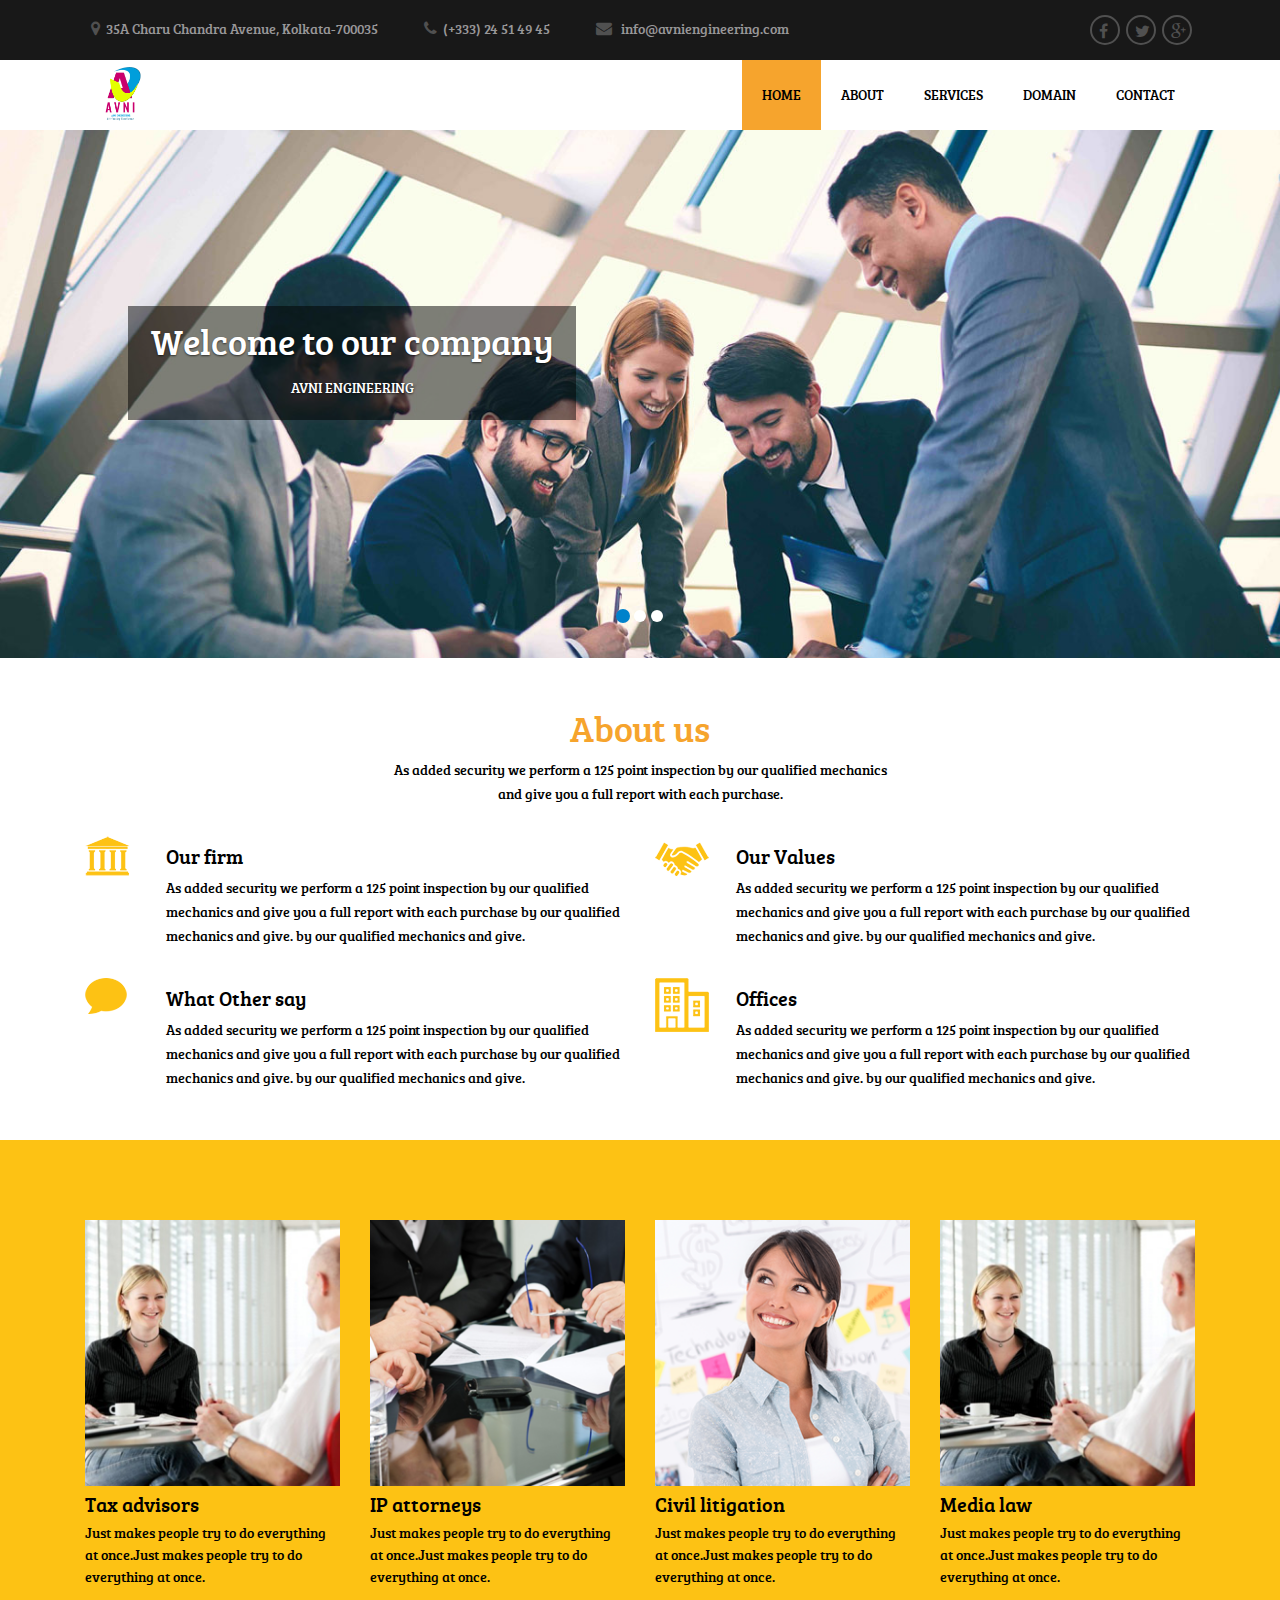
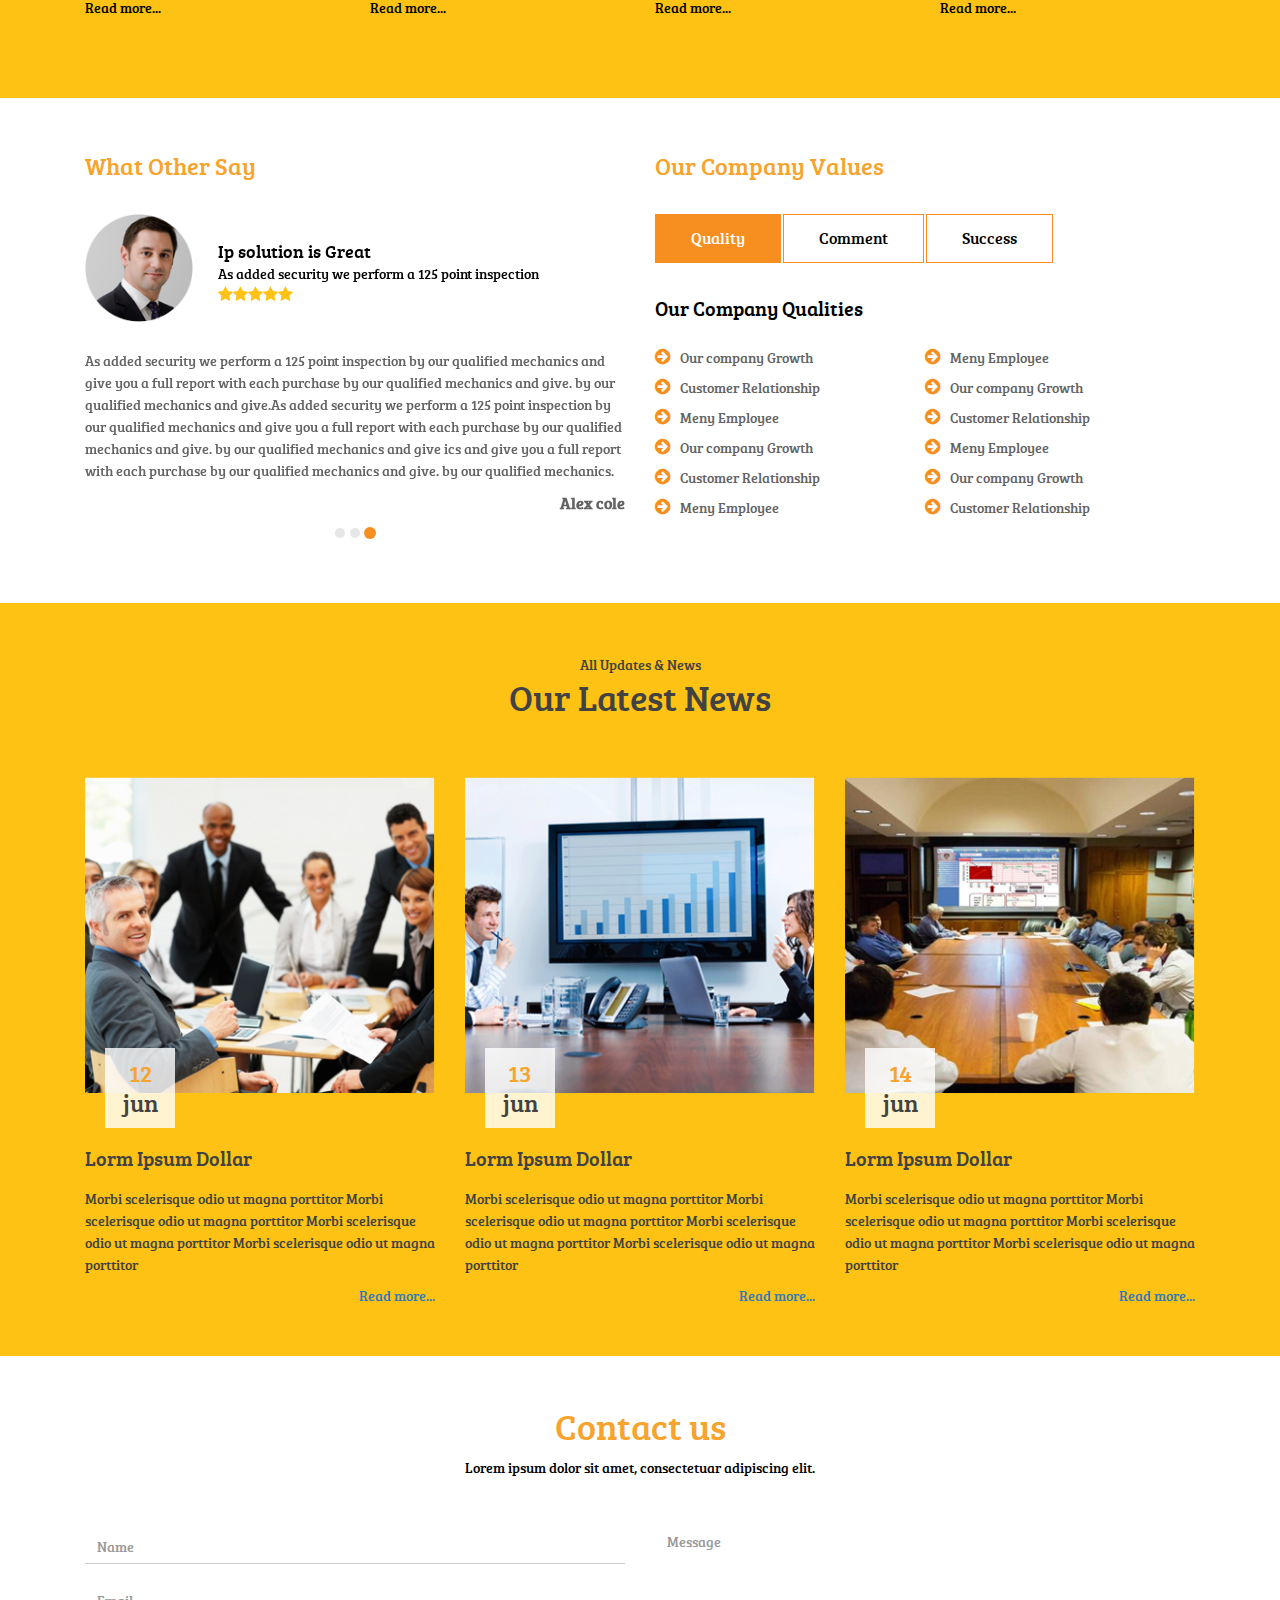
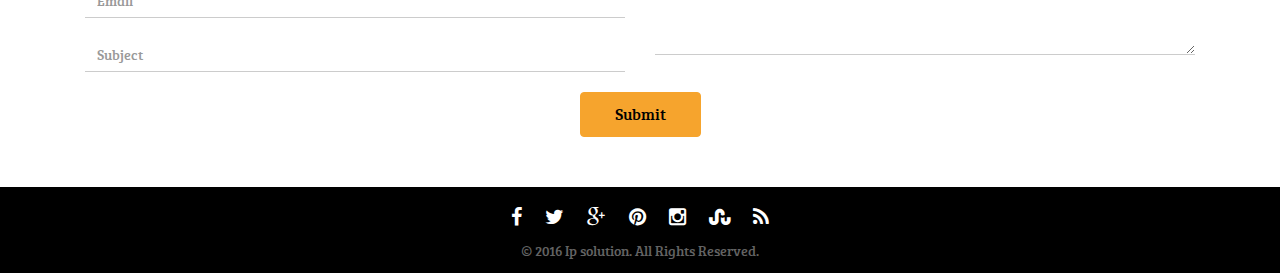
==== commit 77f311c6: "Avni html" ====
--- a/index.html
+++ b/index.html
@@ -38,9 +38,12 @@
         	<div class="col-lg-9 col-sm-9">
         		<div class="top_left">
                 	<ul>
-                    	<li><i class="fa fa-map-marker" aria-hidden="true"></i>91, Gruuss-Strooss  | L-9991</li>
-                        <li><i class="fa fa-phone" aria-hidden="true"></i>(+352) 24 51 49 45</li>
-                        <li><i class="fa fa-clock-o" aria-hidden="true"></i>Mon- Sat 9.00 - 19.00</li>
+                    	<li><i class="fa fa-map-marker" aria-hidden="true"></i>35A Charu Chandra Avenue,
+ Kolkata-700035
+</li>
+                        <li><i class="fa fa-phone" aria-hidden="true"></i>(+333) 24 51 49 45</li>
+                        <li><i class="fa fa-envelope" aria-hidden="true"></i> info@avniengineering.com
+</li>
                     </ul> 
                 </div>
             </div>
@@ -79,7 +82,7 @@
                         	<li class="active"><a href="index.html">Home</a></li>                                                                                                                                                  
                             <li><a href="about.html">About</a></li>
                             <li><a href="service.html">Services</a></li>
-                            <li><a href="project.html">Project<span class="caret"></span></a>
+                      <!--      <li><a href="project.html">Project<span class="caret"></span></a>
                             	<ul class="dropdown-menu">
                                 	<li><a href="#">submenu_1</a></li>
                                     <li><a href="#">submenu_2</a></li>
@@ -95,8 +98,9 @@
                                     <li><a href="#">submenu_5</a></li>
                              	</ul>
                         	</li>
-                             <li><a href="resource.html">Resources</a></li>
-                            <li><a href="blog.html">Blog</a></li>
+                              <li><a href="blog.html">Blog</a></li>-->
+                             <li><a href="domain.html">Domain</a></li>
+                          
                             <li><a href="contact.html">Contact</a></li>
                         </ul>
                    	</div>
@@ -112,25 +116,25 @@
         	<div class="banner_wrap">
         		<div id="carousel-example-generic" class="carousel slide" data-ride="carousel">
                   	<!-- Indicators -->
-                  	<!--<ol class="carousel-indicators">
+                  <ol class="carousel-indicators">
                   		<li data-target="#carousel-example-generic" data-slide-to="0" class="active"></li>
                     	<li data-target="#carousel-example-generic" data-slide-to="1"></li>
                     	<li data-target="#carousel-example-generic" data-slide-to="2"></li>
-                	</ol> --> 
+                	</ol> 
                   <!-- Wrapper for slides -->
                   <div class="carousel-inner" role="listbox">
                     <div class="item active">
                       <img src="images/banner/slider1.jpg" alt="banner" class="img-responsive">
                       <div class="carousel-caption">
                      	<h3>Welcome to our company</h3>
-                        <p>We bring value,innovatioin and growth to your business</p>	 	  	
+                        <p>AVNI ENGINEERING</p>	 	  	
                       </div>
                     </div>
                     <div class="item">
                       <img src="images/banner/slider1.jpg" alt="banner" class="img-responsive">
                       <div class="carousel-caption">
-                        <h3>Welcome to our company</h3>
-                        <p>We bring value,innovatioin and growth to your business</p>	 	
+                        	<h3>Welcome to our company</h3>
+                        <p>AVNI ENGINEERING</p>	
                       </div>
                     </div>                    
                   </div>
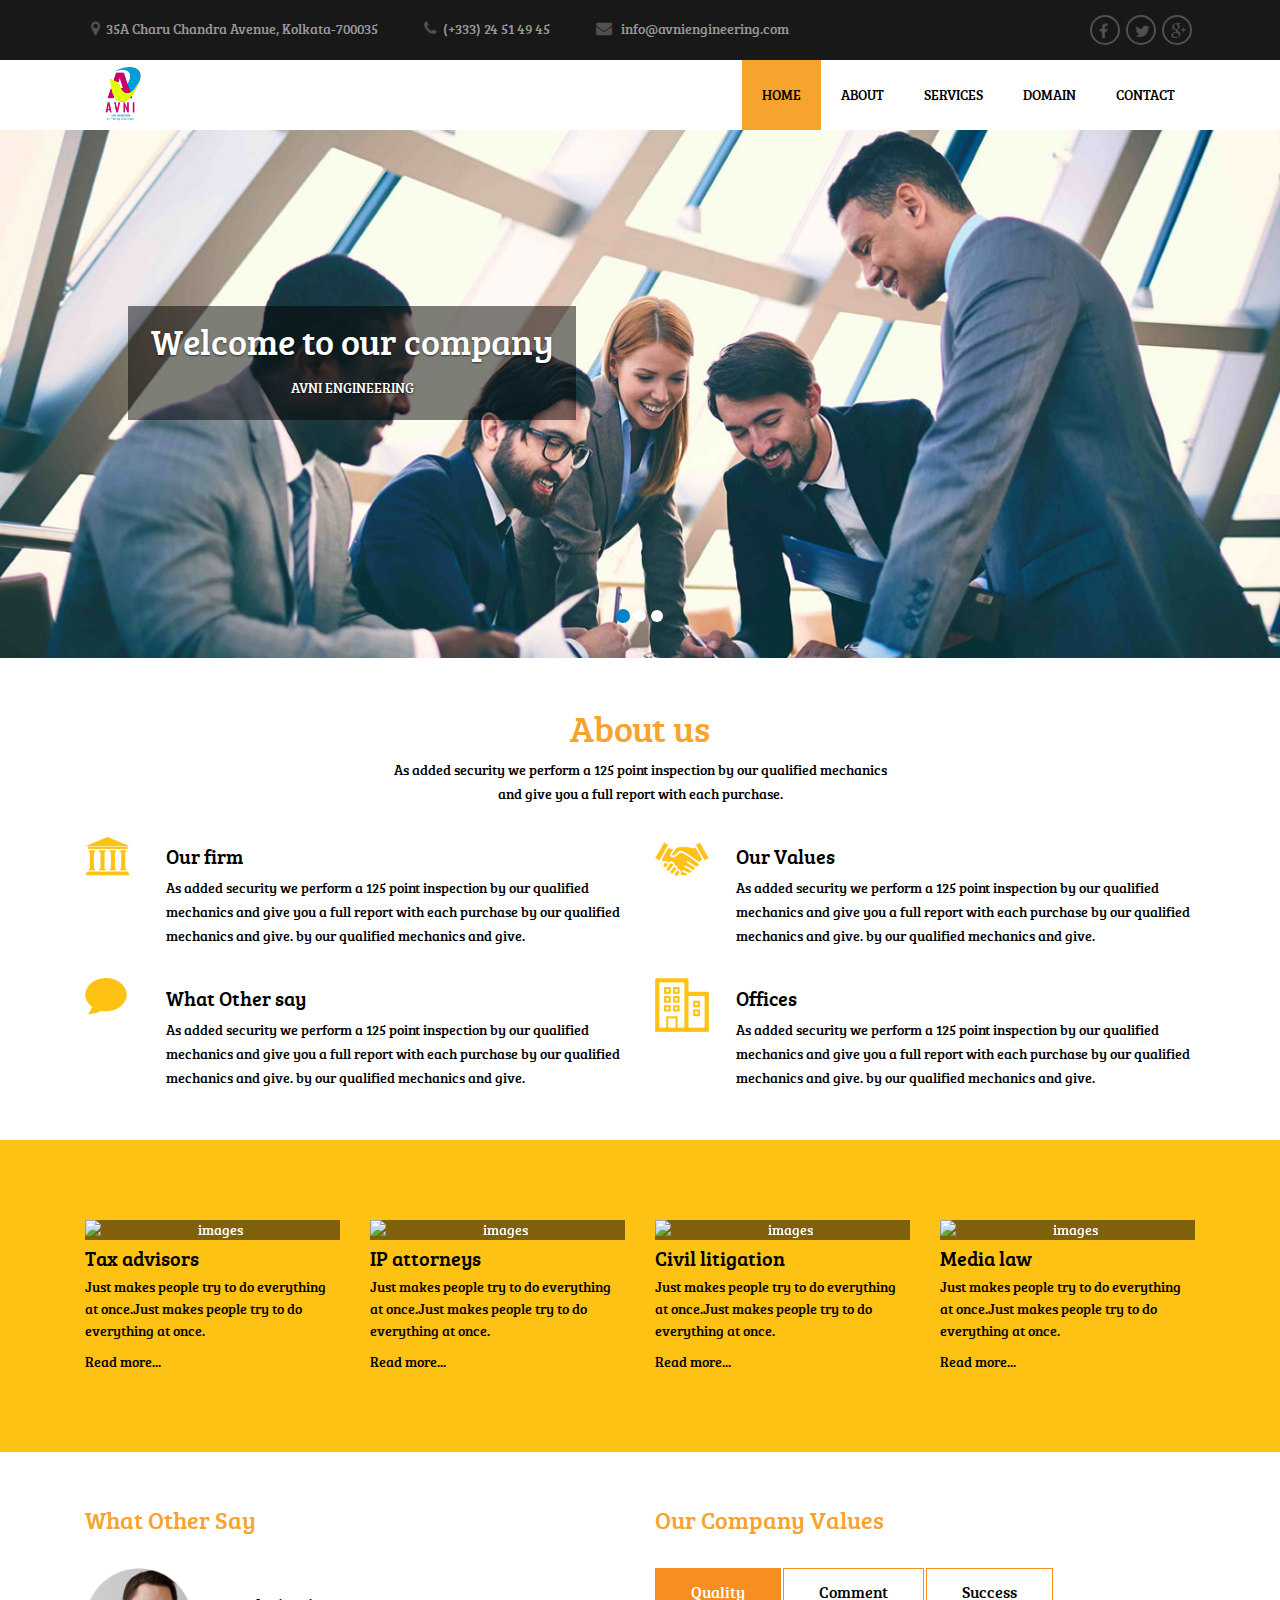
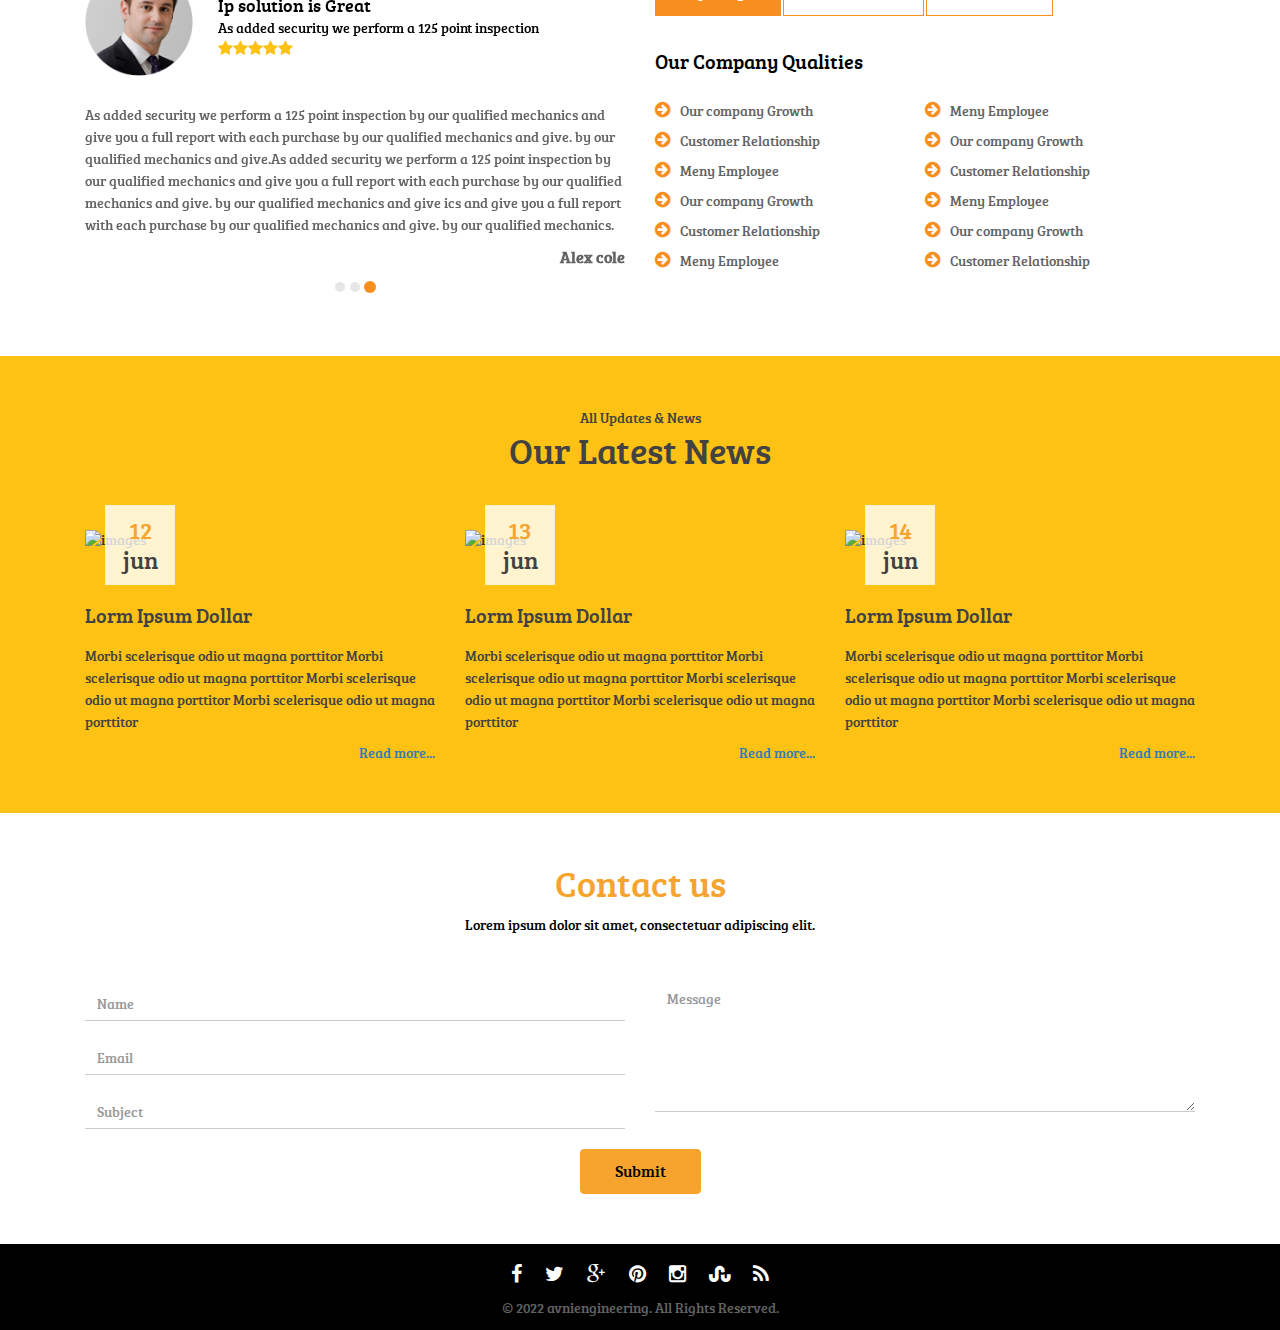
==== commit 6baaf3fd: "avni html" ====
--- a/index.html
+++ b/index.html
@@ -7,7 +7,7 @@
     <meta name="viewport" content="width=device-width, initial-scale=1">
     <meta name="description" content="">
     <meta name="author" content="">
-    <title>Consultancy</title>
+    <title>Avni</title>
     <!-- Bootstrap Core CSS -->
     <link href="css/bootstrap.min.css" rel="stylesheet"/>
     <!--font-style-->
@@ -458,7 +458,7 @@
             	<div class="col-lg-4 col-sm-4">
                 	<div class="news_box">
                     	<div class="news_img">
-                        	<img src="images/img/news1.png" alt="images" class="img-responsive">
+                        	<img src="img/news1.png" alt="images" class="img-responsive">
                         </div>
                         <div class="news_content">
                         	<h4><span>12</span><br>jun</h4>
@@ -552,7 +552,7 @@
                 <li><a href="#"><i class="fa fa-stumbleupon"></i></a></li>
                 <li><a href="#"><i class="fa fa-rss"></i></a></li>
             </ul>
-            <p>© 2016 Ip solution. All Rights Reserved.</p>
+            <p>© 2022 avniengineering. All Rights Reserved.</p>
         </div>
     </div>
 
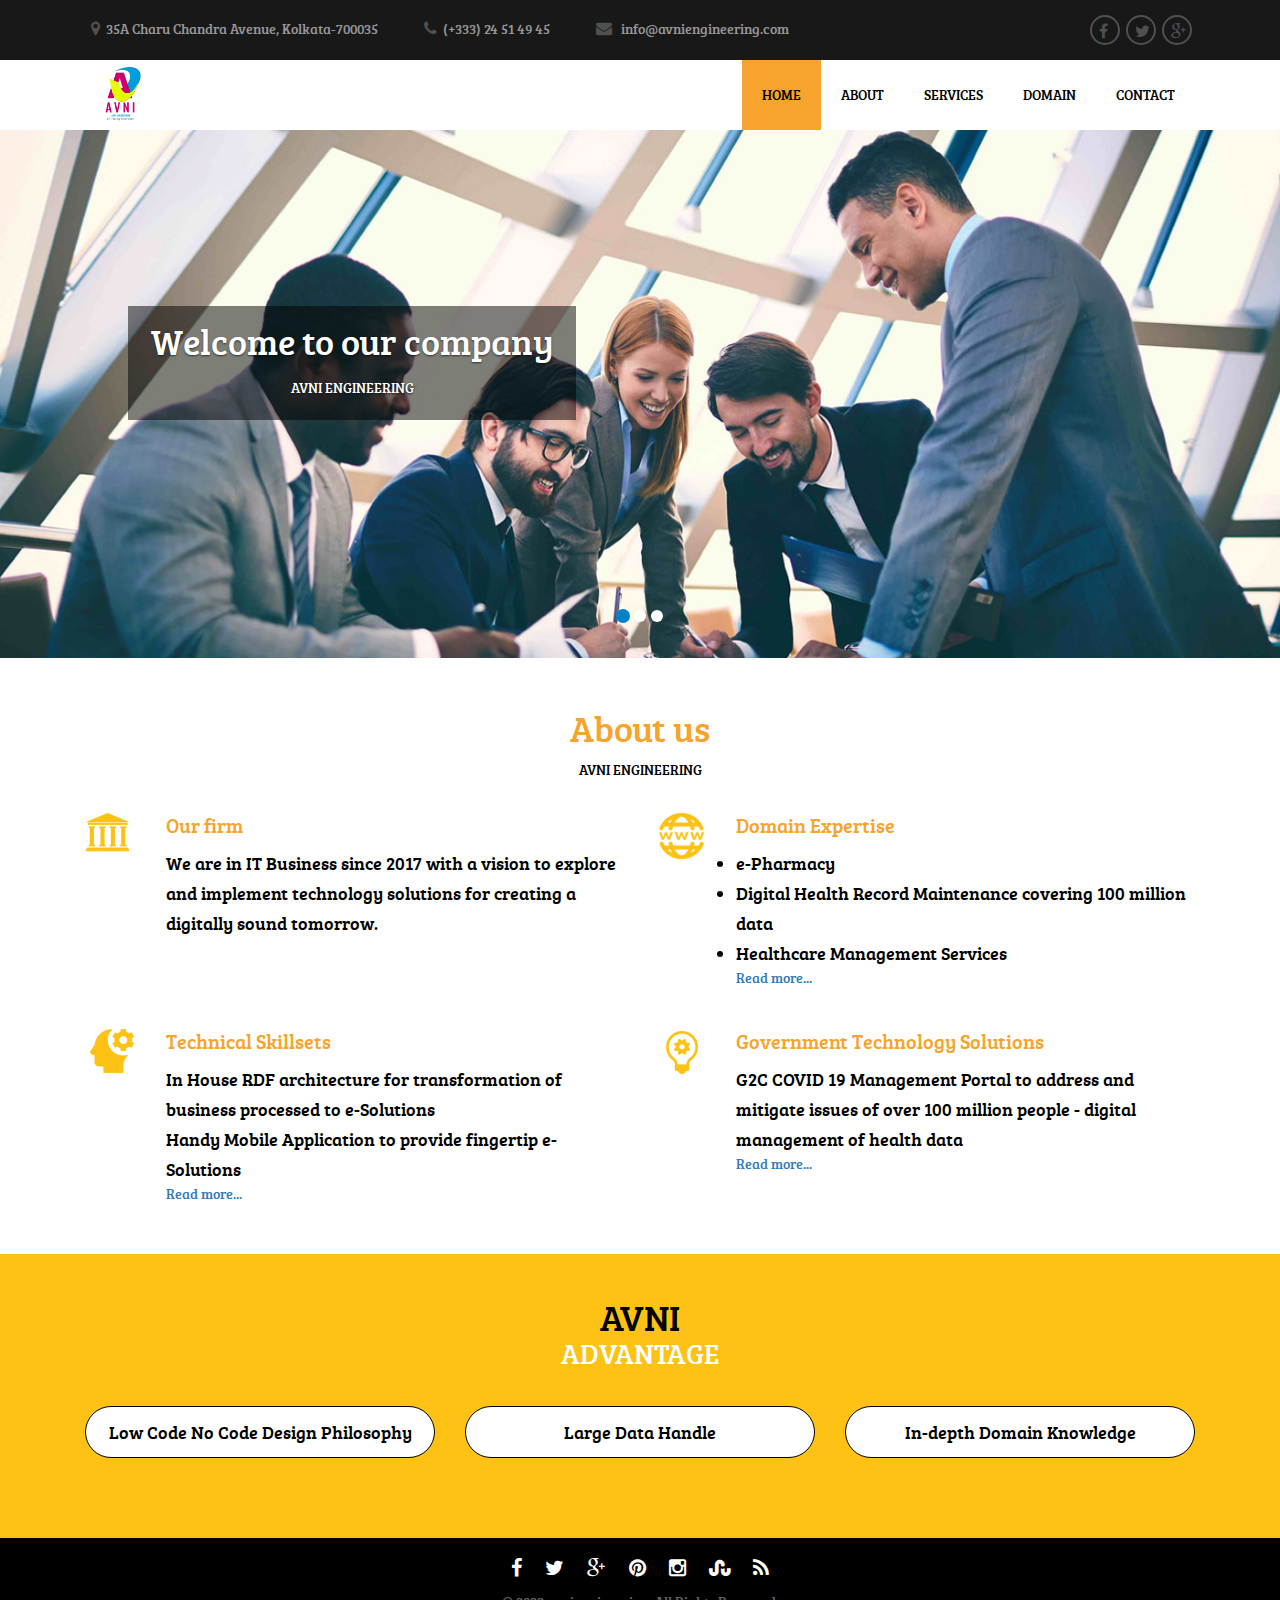
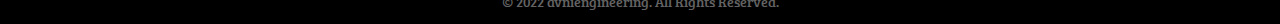
==== commit ed4ca664: "Avni all page html" ====
--- a/index.html
+++ b/index.html
@@ -124,19 +124,27 @@
                   <!-- Wrapper for slides -->
                   <div class="carousel-inner" role="listbox">
                     <div class="item active">
-                      <img src="images/banner/slider1.jpg" alt="banner" class="img-responsive">
+                      <img src="images/slider1.jpg" alt="banner" class="img-responsive">
                       <div class="carousel-caption">
                      	<h3>Welcome to our company</h3>
                         <p>AVNI ENGINEERING</p>	 	  	
                       </div>
                     </div>
                     <div class="item">
-                      <img src="images/banner/slider1.jpg" alt="banner" class="img-responsive">
+                      <img src="images/slider2.jpg" alt="banner" class="img-responsive">
                       <div class="carousel-caption">
                         	<h3>Welcome to our company</h3>
                         <p>AVNI ENGINEERING</p>	
                       </div>
-                    </div>                    
+                    </div>   
+                    
+                    <div class="item">
+                      <img src="images/slider3.jpg" alt="banner" class="img-responsive">
+                      <div class="carousel-caption">
+                        	<h3>Welcome to our company</h3>
+                        <p>AVNI ENGINEERING</p>	
+                      </div>
+                    </div>                 
                   </div>
                 
                   <!-- Controls -->
@@ -161,7 +169,8 @@
    	<div class="aboutus_wrapper">
 		<div class="container">
         	<h3>About us</h3>
-            <p>As added security we perform a 125 point inspection by our qualified mechanics and give you a full report with each purchase.</p>
+            <p>AVNI ENGINEERING
+</p>
             <div class="aboutus_wrap">
             	<div class="col-lg-6 col-sm-6">
                 	<div class="aboutus_box">
@@ -170,8 +179,9 @@
                         </div>
                         <div class="aboutus_content">
                         	<h4>Our firm</h4>
-                            <p>As added security we perform a 125 point inspection by our qualified mechanics and give you a full report with each purchase by our qualified 
-                            mechanics and give. by our qualified mechanics and give.</p>
+                            <p>We are in IT Business since 2017 with a vision to explore and implement technology solutions for creating a digitally sound tomorrow.
+
+</p>
                         </div>
                         <div class="clearfix"></div>
                     </div>
@@ -182,9 +192,13 @@
                         	<img src="images/icon/a2.png" alt="images" class="img-responsive">
                         </div>
                         <div class="aboutus_content">
-                        	<h4>Our Values</h4>
-                            <p>As added security we perform a 125 point inspection by our qualified mechanics and give you a full report with each purchase by our qualified 
-                            mechanics and give. by our qualified mechanics and give.</p>
+                        	<h4>Domain Expertise</h4>
+                            <ul>
+                            <li>e-Pharmacy</li>
+<li>Digital Health Record Maintenance covering 100 million data</li>
+<li>Healthcare Management Services</li>
+ <a href="domain.html">Read more...</a>
+</ul>
                         </div>
                         <div class="clearfix"></div>
                     </div>
@@ -195,9 +209,13 @@
                         	<img src="images/icon/a3.png" alt="images" class="img-responsive">
                         </div>
                         <div class="aboutus_content">
-                        	<h4>What Other say</h4>
-                            <p>As added security we perform a 125 point inspection by our qualified mechanics and give you a full report with each purchase by our qualified 
-                            mechanics and give. by our qualified mechanics and give.</p>
+                        	<h4>Technical Skillsets</h4>
+                            <p>In House RDF architecture for transformation of business processed to e-Solutions
+</p>
+<p>Handy Mobile Application to provide fingertip e-Solutions
+</p>
+ <a href="service.html">Read more...</a>
+
                         </div>
                         <div class="clearfix"></div>
                     </div>
@@ -208,9 +226,10 @@
                         	<img src="images/icon/a4.png" alt="images" class="img-responsive">
                         </div>
                         <div class="aboutus_content">
-                        	<h4>Offices</h4>
-                            <p>As added security we perform a 125 point inspection by our qualified mechanics and give you a full report with each purchase by our qualified 
-                            mechanics and give. by our qualified mechanics and give.</p>
+                        	<h4>Government Technology Solutions</h4>
+                            <p>G2C COVID 19 Management Portal to address and mitigate issues of over 100 million people - digital management of health data
+</p>
+ <a href="about.html">Read more...</a>
                         </div>
                         <div class="clearfix"></div>
                     </div>
@@ -223,234 +242,53 @@
     <!--sevice section-->
     <div class="services_wrapper">
     	<div class="container">
-        	<div class="col-lg-3 col-sm-6">
+        
+        <h3>AVNI</h3>
+        <h5>ADVANTAGE
+</h5>
+        	<div class="col-lg-4 col-sm-6">
             	<div class="services_box">
-                	<figure class="snip1136 color">
-                      <img src="images/img/s1.png" alt="images" class="img-responsive"/>
-                      <figcaption>
-                        <div>
-                          <h2>Tax advisors</h2>
-                        </div>
-                        <div>
-                          <p>Just makes people try to do everything at once.</p>
-                        </div><a href="#"></a>
-                      </figcaption>
-                    </figure>
+                	
                     <div class="services_content">	
-                    	<h4>Tax advisors</h4>
-                        <p>Just makes people try to do everything at once.Just makes people try to do everything at once.</p>
-                        <a href="#">Read more...</a>
+                   
+                        <p>Low Code No Code Design Philosophy
+</p>
+                       
                     </div>
                     <div class="clearfix"></div>
                 </div>
             </div>
-            <div class="col-lg-3 col-sm-6">
+            <div class="col-lg-4 col-sm-6">
             	<div class="services_box">
-                	<figure class="snip1136 color">
-                      <img src="images/img/s2.png" alt="images" class="img-responsive"/>
-                      <figcaption>
-                        <div>
-                          <h2> IP attorneys</h2>
-                        </div>
-                        <div>
-                          <p>Just makes people try to do everything at once.</p>
-                        </div><a href="#"></a>
-                      </figcaption>
-                    </figure>
+                	
                     <div class="services_content">	
-                    	<h4> IP attorneys</h4>
-                        <p>Just makes people try to do everything at once.Just makes people try to do everything at once.</p>
-                        <a href="#">Read more...</a>
+                    	
+                        <p>Large Data Handle</p>
+                 
                     </div>
                     <div class="clearfix"></div>
                 </div>
             </div>
-            <div class="col-lg-3 col-sm-6">
+            <div class="col-lg-4 col-sm-6">
             	<div class="services_box">
-                	<figure class="snip1136 color">
-                      <img src="images/img/s3.png" alt="images" class="img-responsive"/>
-                      <figcaption>
-                        <div>
-                          <h2>Civil litigation </h2>
-                        </div>
-                        <div>
-                          <p>Just makes people try to do everything at once.</p>
-                        </div><a href="#"></a>
-                      </figcaption>
-                    </figure>
+                	
                     <div class="services_content">	
-                    	<h4>Civil litigation </h4>
-                        <p>Just makes people try to do everything at once.Just makes people try to do everything at once.</p>
-                        <a href="#">Read more...</a>
+                    	
+                        <p>In-depth Domain Knowledge</p>
+                        
                     </div>
                     <div class="clearfix"></div>
                 </div>
             </div>
-            <div class="col-lg-3 col-sm-6">
-            	<div class="services_box">
-                	<figure class="snip1136 color">
-                      <img src="images/img/s1.png" alt="images" class="img-responsive"/>
-                      <figcaption>
-                        <div>
-                          <h2>Media law</h2>
-                        </div>
-                        <div>
-                          <p>Just makes people try to do everything at once.</p>
-                        </div><a href="#"></a>
-                      </figcaption>
-                    </figure>
-                    <div class="services_content">	
-                    	<h4>Media law</h4>
-                        <p>Just makes people try to do everything at once.Just makes people try to do everything at once.</p>
-                        <a href="#">Read more...</a>
-                    </div>
-                    <div class="clearfix"></div>
-                </div>
-            </div>
+            
         </div>
     </div>
     
     <!--testimonials section-->
-    <div class="testi_wrapper">
-    	<div class="container">
-        	<div class="col-lg-6 col-sm-12">
-            	<div class="testi_wrap">
-                	<h3>What Other Say</h3>
-                	<div data-ride="carousel" class="carousel slide" id="carousel-example-generic1">
-                      <!-- Indicators -->
-                      <ol class="carousel-indicators">
-                        <li class="" data-slide-to="0" data-target="#carousel-example-generic1"></li>
-                        <li data-slide-to="1" data-target="#carousel-example-generic1" class=""></li>
-                        <li data-slide-to="2" data-target="#carousel-example-generic1" class="active"></li>
-                      </ol>
-                      <!-- Wrapper for slides -->
-                      <div role="listbox" class="carousel-inner">
-                        <div class="item active">
-                            <div class="testi_content">
-                            	<div class="testi_heading">
-                                	<div class="heading_left">
-                                    	<img src="images/img/testi/t1.png" alt="images" class="img-responsive">
-                                    </div>
-                                    <div class="heading_right">
-                                    	<h6>Ip solution is Great</h6>
-                                        <p>As added security we perform a 125 point inspection</p>
-                                        <ul>
-                                        	<li><i class="fa fa-star" aria-hidden="true"></i></li>
-                                            <li><i class="fa fa-star" aria-hidden="true"></i></li>
-                                            <li><i class="fa fa-star" aria-hidden="true"></i></li>
-                                            <li><i class="fa fa-star" aria-hidden="true"></i></li>
-                                            <li><i class="fa fa-star" aria-hidden="true"></i></li>
-                                        </ul>
-                                    </div>
-                                    <div class="clearfix"></div>
-                                </div>
-                                <div class="testi_text">
-                                	<p>As added security we perform a 125 point inspection by our qualified mechanics and give you a full report with each purchase by our qualified mechanics and give. by our qualified mechanics and give.As added security we perform a 125 point inspection by our qualified mechanics and give you a full report with each purchase by our qualified mechanics and give. by our qualified mechanics and give ics and give you a full report with each purchase by our qualified mechanics and give. by our qualified mechanics.</p>
-                                    <p class="author">Alex cole</p>
-                                </div>
-                                <div class="clearfix"></div>   
-                            </div>
-                        </div>
-                        <div class="item">
-                            <div class="testi_content">
-                            	<div class="testi_heading">
-                                	<div class="heading_left">
-                                    	<img src="images/img/testi/t1.png" alt="images" class="img-responsive">
-                                    </div>
-                                    <div class="heading_right">
-                                    	<h6>Ip solution is Great</h6>
-                                        <p>As added security we perform a 125 point inspection</p>
-                                        <ul>
-                                        	<li><i class="fa fa-star" aria-hidden="true"></i></li>
-                                            <li><i class="fa fa-star" aria-hidden="true"></i></li>
-                                            <li><i class="fa fa-star" aria-hidden="true"></i></li>
-                                            <li><i class="fa fa-star" aria-hidden="true"></i></li>
-                                            <li><i class="fa fa-star" aria-hidden="true"></i></li>
-                                        </ul>
-                                    </div>
-                                    <div class="clearfix"></div>
-                                </div>
-                                <div class="testi_text">
-                                	<p>As added security we perform a 125 point inspection by our qualified mechanics and give you a full report with each purchase by our qualified mechanics and give. by our qualified mechanics and give.As added security we perform a 125 point inspection by our qualified mechanics and give you a full report with each purchase by our qualified mechanics and give. by our qualified mechanics and give ics and give you a full report with each purchase by our qualified mechanics and give. by our qualified mechanics.</p>
-                                    <p class="author">Alex cole</p>
-                                </div>
-                                <div class="clearfix"></div>   
-                            </div>
-                        </div>
-                        <div class="item">
-                            <div class="testi_content">
-                            	<div class="testi_heading">
-                                	<div class="heading_left">
-                                    	<img src="images/img/testi/t1.png" alt="images" class="img-responsive">
-                                    </div>
-                                    <div class="heading_right">
-                                    	<h6>Ip solution is Great</h6>
-                                        <p>As added security we perform a 125 point inspection</p>
-                                        <ul>
-                                        	<li><i class="fa fa-star" aria-hidden="true"></i></li>
-                                            <li><i class="fa fa-star" aria-hidden="true"></i></li>
-                                            <li><i class="fa fa-star" aria-hidden="true"></i></li>
-                                            <li><i class="fa fa-star" aria-hidden="true"></i></li>
-                                            <li><i class="fa fa-star" aria-hidden="true"></i></li>
-                                        </ul>
-                                    </div>
-                                    <div class="clearfix"></div>
-                                </div>
-                                <div class="testi_text">
-                                	<p>As added security we perform a 125 point inspection by our qualified mechanics and give you a full report with each purchase by our qualified mechanics and give. by our qualified mechanics and give.As added security we perform a 125 point inspection by our qualified mechanics and give you a full report with each purchase by our qualified mechanics and give. by our qualified mechanics and give ics and give you a full report with each purchase by our qualified mechanics and give. by our qualified mechanics.</p>
-                                    <p class="author">Alex cole</p>
-                                </div>
-                                <div class="clearfix"></div>   
-                            </div>
-                        </div>
-                      </div>
-                    </div>
-            	</div>
-            </div>
-            <div class="col-lg-6 col-sm-12">
-            	<div class="company_wrap">
-                	<h3>Our Company Values</h3>
-                      <ul class="nav nav-pills">
-                        <li class="active"><a data-toggle="pill" href="#tab1">Quality</a></li>
-                        <li><a data-toggle="pill" href="#tab2">Comment</a></li>
-                        <li><a data-toggle="pill" href="#tab3">Success</a></li>
-                      </ul>
-                      <div class="tab-content">
-                        <div id="tab1" class="tab-pane fade in active">
-                          <h6>Our Company Qualities</h6>
-                          <ul>
-                          	<li><i class="fa fa-arrow-circle-right" aria-hidden="true"></i>Our company Growth</li>
-                            <li><i class="fa fa-arrow-circle-right" aria-hidden="true"></i>Meny Employee</li>
-                            <li><i class="fa fa-arrow-circle-right" aria-hidden="true"></i>Customer Relationship</li>
-                            <li><i class="fa fa-arrow-circle-right" aria-hidden="true"></i>Our company Growth</li>
-                            <li><i class="fa fa-arrow-circle-right" aria-hidden="true"></i>Meny Employee</li>
-                            <li><i class="fa fa-arrow-circle-right" aria-hidden="true"></i>Customer Relationship</li>
-                            <li><i class="fa fa-arrow-circle-right" aria-hidden="true"></i>Our company Growth</li>
-                            <li><i class="fa fa-arrow-circle-right" aria-hidden="true"></i>Meny Employee</li>
-                            <li><i class="fa fa-arrow-circle-right" aria-hidden="true"></i>Customer Relationship</li>
-                            <li><i class="fa fa-arrow-circle-right" aria-hidden="true"></i>Our company Growth</li>
-                            <li><i class="fa fa-arrow-circle-right" aria-hidden="true"></i>Meny Employee</li>
-                            <li><i class="fa fa-arrow-circle-right" aria-hidden="true"></i>Customer Relationship</li>
-                          </ul>
-                          <div class="clearfix"></div>
-                        </div>
-                        <div id="tab2" class="tab-pane fade">
-                          <h6>Menu 1</h6>
-                          <p>Ut enim ad minim veniam, quis nostrud exercitation ullamco laboris nisi ut aliquip ex ea commodo consequat.</p>
-                        </div>
-                        <div id="tab3" class="tab-pane fade">
-                          <h6>Menu 2</h6>
-                          <p>Sed ut perspiciatis unde omnis iste natus error sit voluptatem accusantium doloremque laudantium, totam rem aperiam.</p>
-                        </div>
-                      </div>
-                </div>
-            </div>
-            <div class="clearfix"></div>
-        </div>
-    </div>
+    
     
     <!--news section-->
-    <div class="news_wrapper">
+    <!--<div class="news_wrapper">
     	<div class="container">
         	<p>All Updates & News</p>
             <h3>Our Latest News</h3>
@@ -500,10 +338,10 @@
                 <div class="clearfix"></div>
             </div>
         </div>
-    </div>
+    </div>-->
     
     <!--contact-us section-->
-    <div class="contactus_wrapper">
+    <!--<div class="contactus_wrapper">
     	<div class="container">
         	<h3>Contact us</h3>
             <p>Lorem ipsum dolor sit amet, consectetuar adipiscing elit.</p>
@@ -538,7 +376,7 @@
                 </form>
             </div>
         </div>
-    </div>
+    </div>-->
     
     <!--footer section-->
     <div class="footer_wrapper">
--- a/css/style.css
+++ b/css/style.css
@@ -355,16 +355,55 @@
 }
 .aboutus_content p {
     color: #000;
-    font-size: 14px;
-    line-height: 24px;
+    font-size: 18px;
+    line-height: 30px;
     margin: 0 ;
     padding: 0;
     text-align: left;
 	width:100%;
 }
+.aboutus_content ul li
+{   color: #000;
+    font-size: 18px;
+    line-height: 30px;}
+	
+.aboutus_content h4
+{color: #f6a42d;
+font-size: 20px;
+line-height:26px;
+margin: 0 0 10px;
+padding: 0;
+}	
 /*about section end*/
 
 /*service section start*/
+.services_content{
+border: 1px solid #000;
+padding: 10px;
+text-align: center;
+background: #fff;
+border-radius: 30px;	
+	}
+	.services_content p{ 
+	text-align: center;
+font-size: 18px;
+	}
+.services_wrapper h3
+{color: #000;
+font-size: 36px;
+line-height:26px;
+margin: 0 0 10px;
+padding: 0;
+text-align:center;
+}
+.services_wrapper h5
+{color: #fff;
+font-size: 28px;
+line-height:26px;
+margin: 0 0 10px;
+padding: 0;
+text-align:center;
+}
 .services_wrapper{
 	width:100%;
 	padding:50px 0px;
@@ -383,7 +422,7 @@
 	width:100%;
 	padding:0px;
 	margin:0px auto;
-	float:left;
+
 }
 .services_content h4{
 	font-size:20px;
@@ -394,12 +433,11 @@
 	line-height:36px;
 }
 .services_content p{
-	font-size:14px;
-	padding:0px;
-	margin:0px 0px 10px;
-	text-align:left;
+	font-size:18px;
+	padding:0px;
+	text-align: center;
 	color:#000;	
-	line-height:22px;
+	line-height: 50px;
 }
 .services_content a{
 	font-size:14px;
@@ -612,7 +650,18 @@
 	margin-right:10px;	
 }
 /*testimonials section end*/
-
+.service_text ul{
+	width:100%;
+	padding:0px;
+	margin:0px;
+	float:left;	
+	list-style-type: none;
+}
+.service_text ul li i {
+  color: #f78f20;
+  font-size: 18px;
+  margin-right: 10px;
+}
 /*news section start*/
 .news_wrapper{
 	width:100%;
@@ -824,6 +873,12 @@
 /* ...................... index page end......................... */
 
 /* ...................... about-us page start......................... */
+
+.about_box .service_text {
+  font-size: 18px;
+  line-height: 40px;
+  margin-top: 49px;
+}
 .about_wrappers{
 	width:100%;
 	padding:0px;
@@ -855,7 +910,7 @@
 }
 .box_left p {
     color: #5b6871;
-    font-size: 14px;
+    font-size: 18px;
     margin: 0px 0px 10px;
     padding: 0;
     text-align: left;
@@ -1027,7 +1082,7 @@
 	padding:80px 0px;
 	margin:0px;
 	float:left;
-	background:url(../images/img/about/about_back2.jpg) no-repeat top left;
+	background: url(../images/about_back2.jpg) no-repeat top left;
 	background-size:cover;
 	background-attachment:fixed;	
 }
@@ -1092,13 +1147,16 @@
 	padding:0px;
 	margin:25px 0px;
 	float:left;	
+	font-size: 18px;
+line-height: 40px;
 }
 .service_text h3{
-	font-size:20px;
+	font-size:31px;
 	margin:0px 0px 10px;
 	padding:0px;
 	color:#fdc214;
 	line-height:30px;
+	margin-bottom: 30px;
 }
 .service_text p{
 	font-size:14px;
@@ -1731,14 +1789,16 @@
 }
 .contact_detail h6 {
     color: #f6a42d;
-    font-size: 20px;
-    margin-bottom: 10px;
+    font-size: 40px;
+    margin-bottom: 30px;
     padding: 0;
 	line-height:32px;
+	border-bottom: 2px dashed #f6a42d;
+padding-bottom: 13px;
 }
 .contact_detail p {
     color: #373737;
-    font-size: 14px;
+    font-size: 25px;
     line-height: 24px;
     text-align: left;
 	padding:0px;
@@ -1758,12 +1818,12 @@
 	width:100%;	
 }
 .contact_detail .list li i{
-	font-size:16px;
+	font-size:20px;
 	color:#fbc102;	
 	margin-right:10px;
 }
 .contact_detail .list li a{
-	font-size:14px;
+	font-size:25px;
 	color:#373737;	
 }
 .contact_detail .list li a:hover{
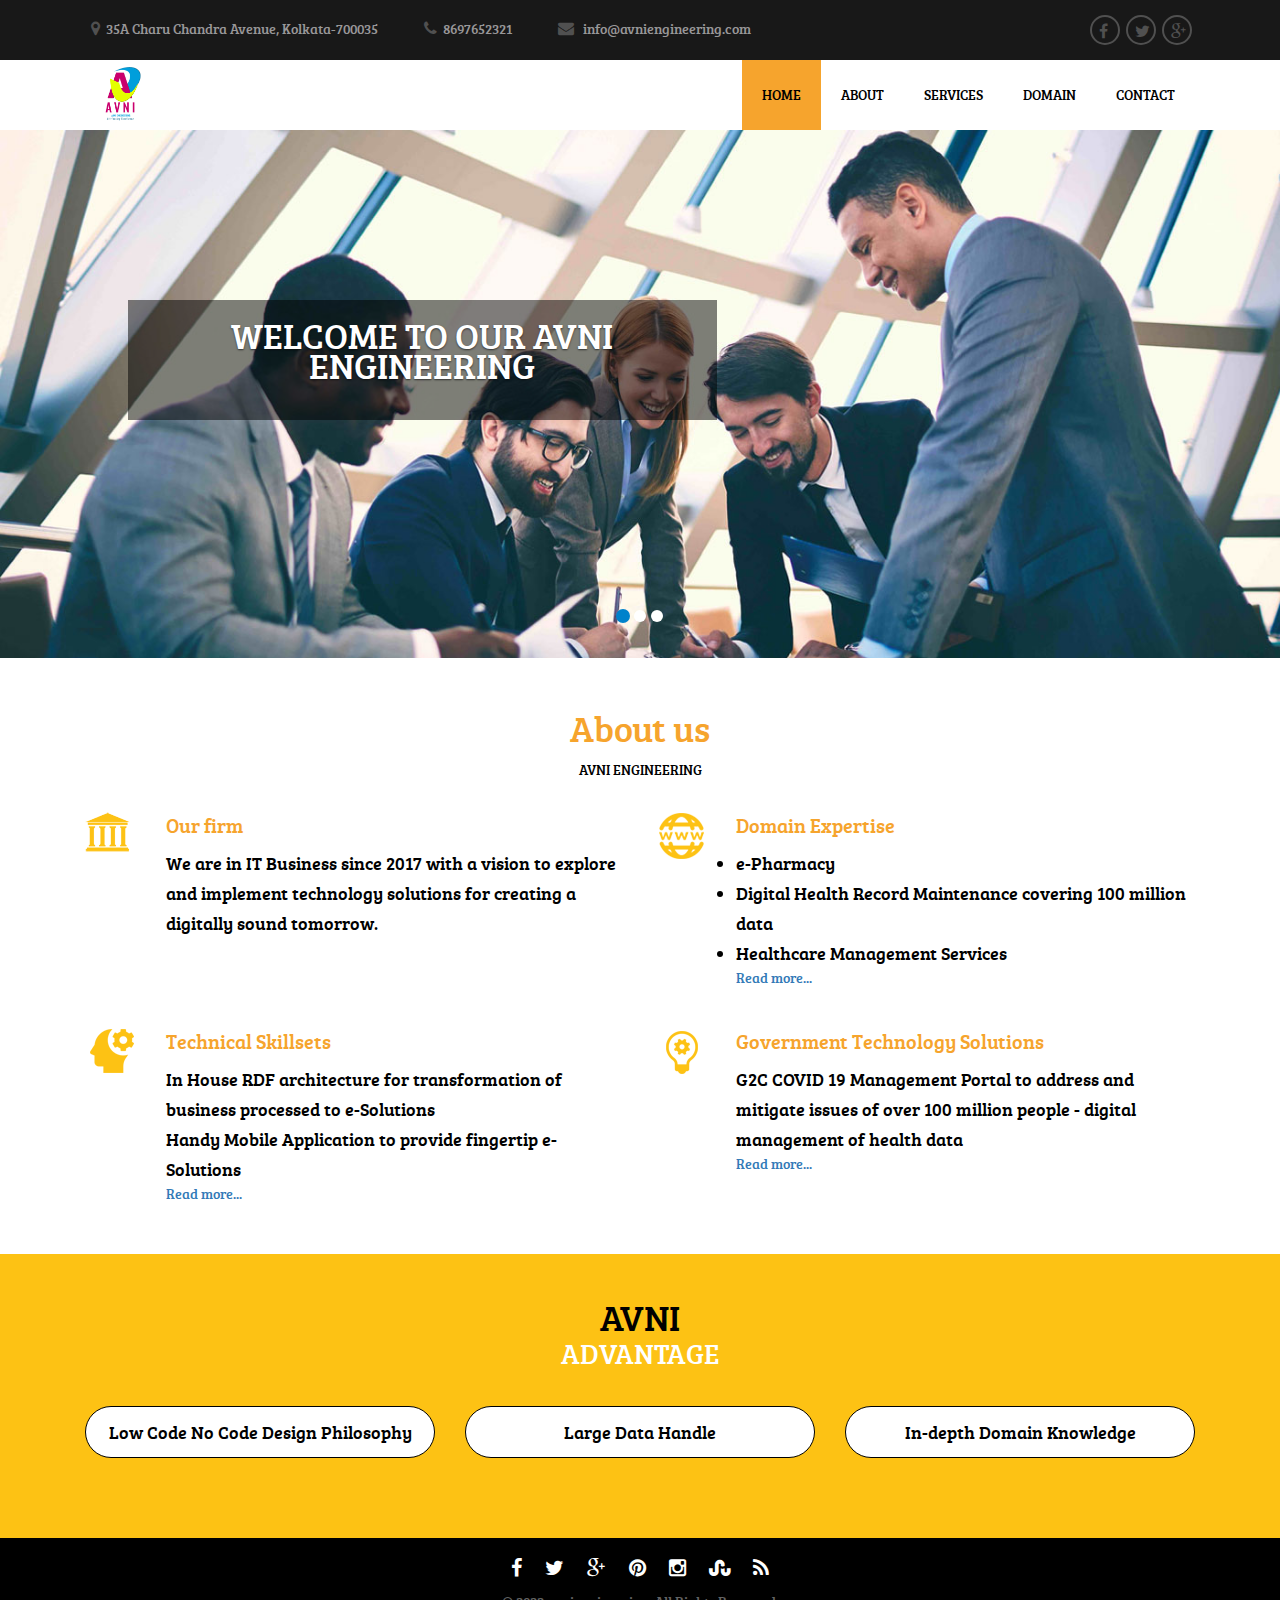
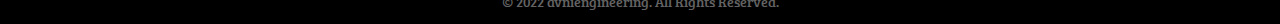
==== commit d5cf32a8: "Avni html" ====
--- a/index.html
+++ b/index.html
@@ -41,7 +41,7 @@
                     	<li><i class="fa fa-map-marker" aria-hidden="true"></i>35A Charu Chandra Avenue,
  Kolkata-700035
 </li>
-                        <li><i class="fa fa-phone" aria-hidden="true"></i>(+333) 24 51 49 45</li>
+                        <li><i class="fa fa-phone" aria-hidden="true"></i>8697652321</li>
                         <li><i class="fa fa-envelope" aria-hidden="true"></i> info@avniengineering.com
 </li>
                     </ul> 
@@ -126,23 +126,21 @@
                     <div class="item active">
                       <img src="images/slider1.jpg" alt="banner" class="img-responsive">
                       <div class="carousel-caption">
-                     	<h3>Welcome to our company</h3>
-                        <p>AVNI ENGINEERING</p>	 	  	
+                     	<h3>WELCOME TO OUR AVNI ENGINEERING</h3>
+                       	  	
                       </div>
                     </div>
                     <div class="item">
                       <img src="images/slider2.jpg" alt="banner" class="img-responsive">
                       <div class="carousel-caption">
-                        	<h3>Welcome to our company</h3>
-                        <p>AVNI ENGINEERING</p>	
+                        	<h3>WELCOME TO OUR AVNI ENGINEERING</h3>
                       </div>
                     </div>   
                     
                     <div class="item">
                       <img src="images/slider3.jpg" alt="banner" class="img-responsive">
                       <div class="carousel-caption">
-                        	<h3>Welcome to our company</h3>
-                        <p>AVNI ENGINEERING</p>	
+                        <h3>WELCOME TO OUR AVNI ENGINEERING</h3>
                       </div>
                     </div>                 
                   </div>
--- a/css/style.css
+++ b/css/style.css
@@ -229,7 +229,7 @@
     left: 10%;
     padding: 20px;
     right: 0;
-    width: 35%;
+    width: 46%;
 }
 .carousel-caption h3 {
     color: #fff;
